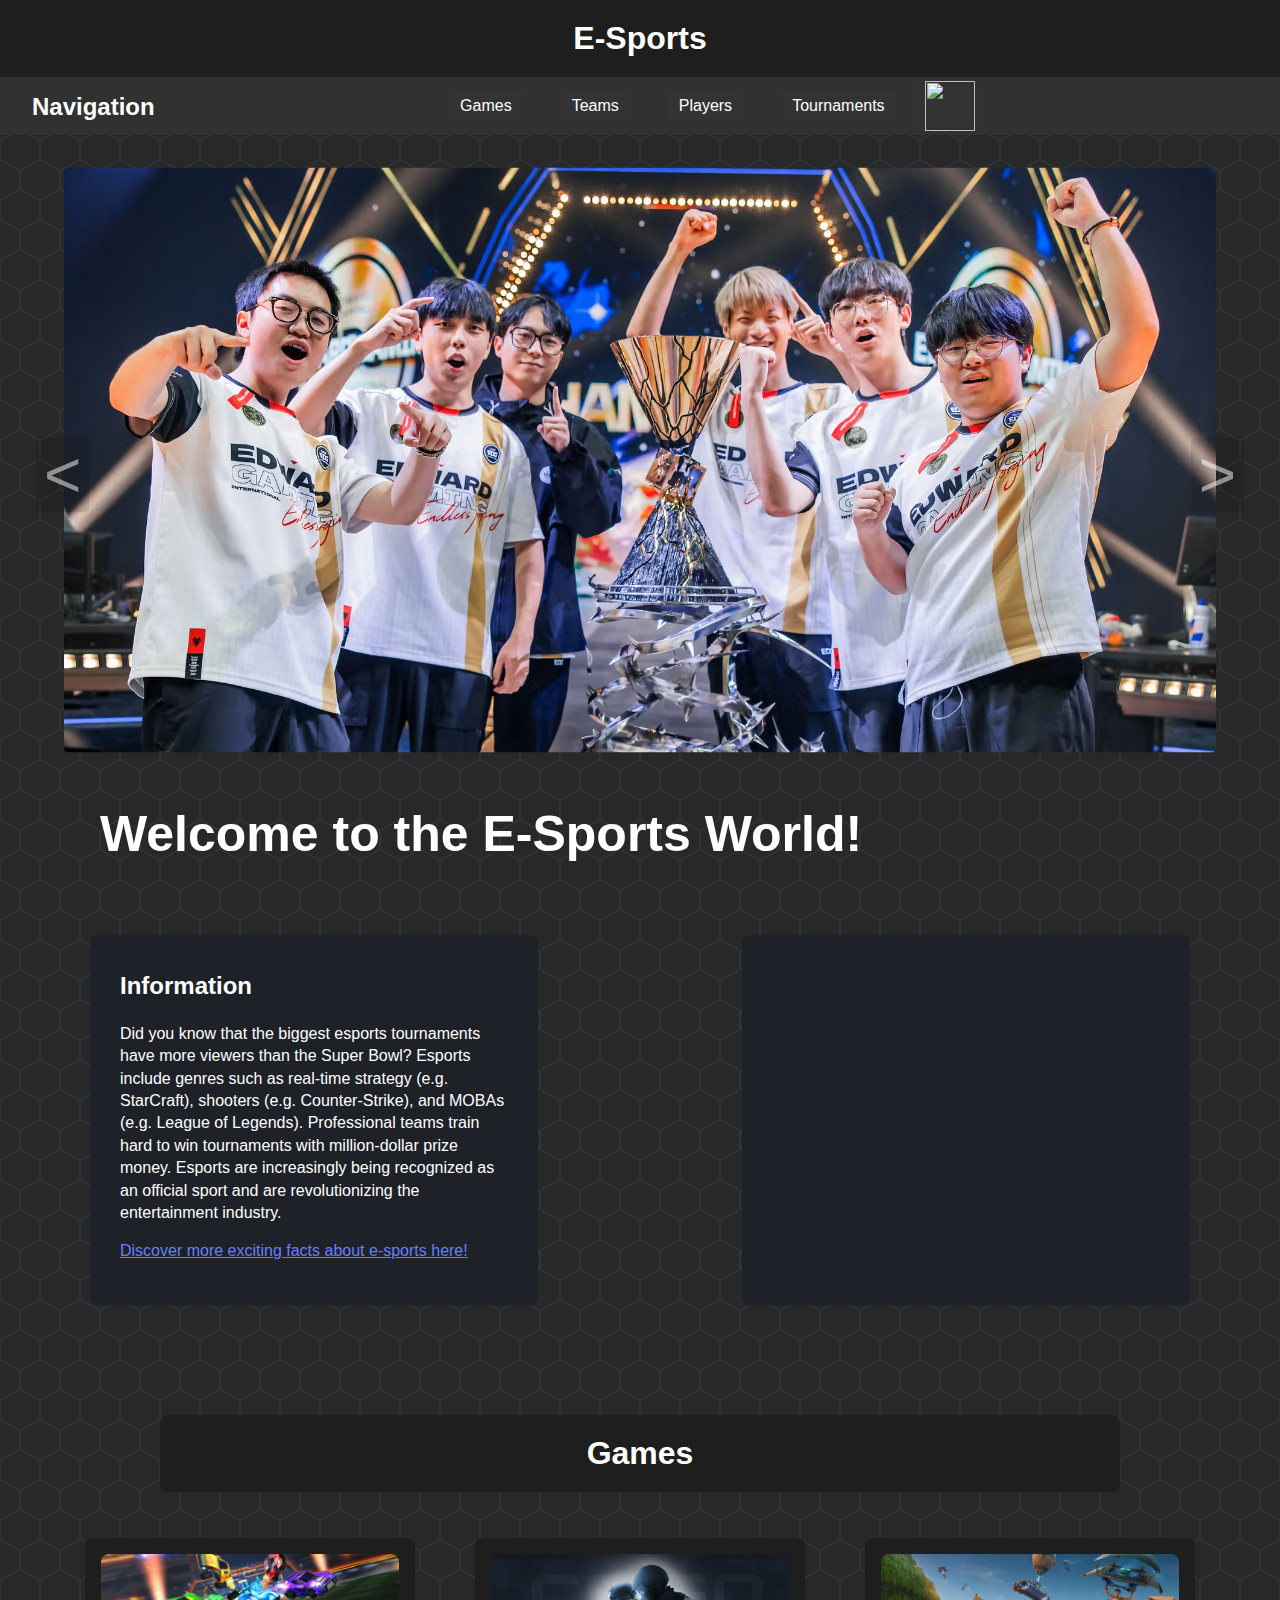
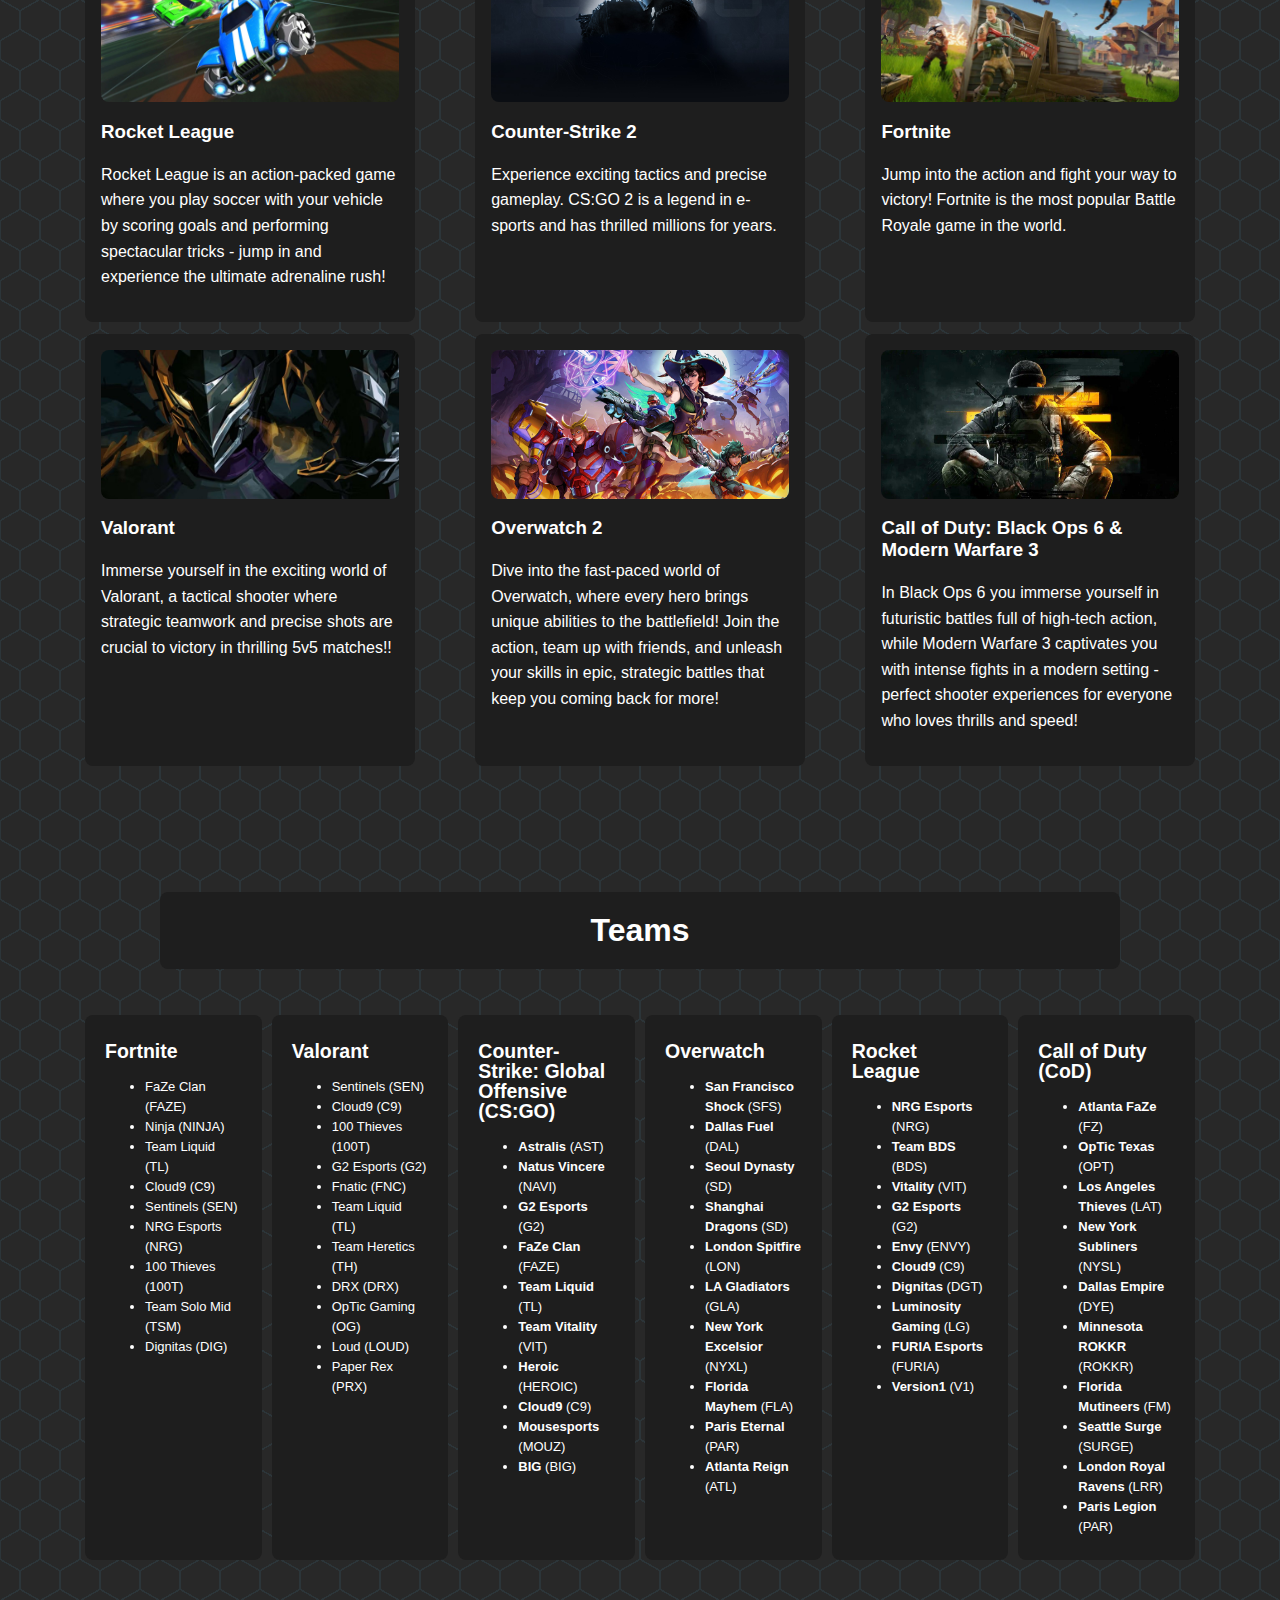
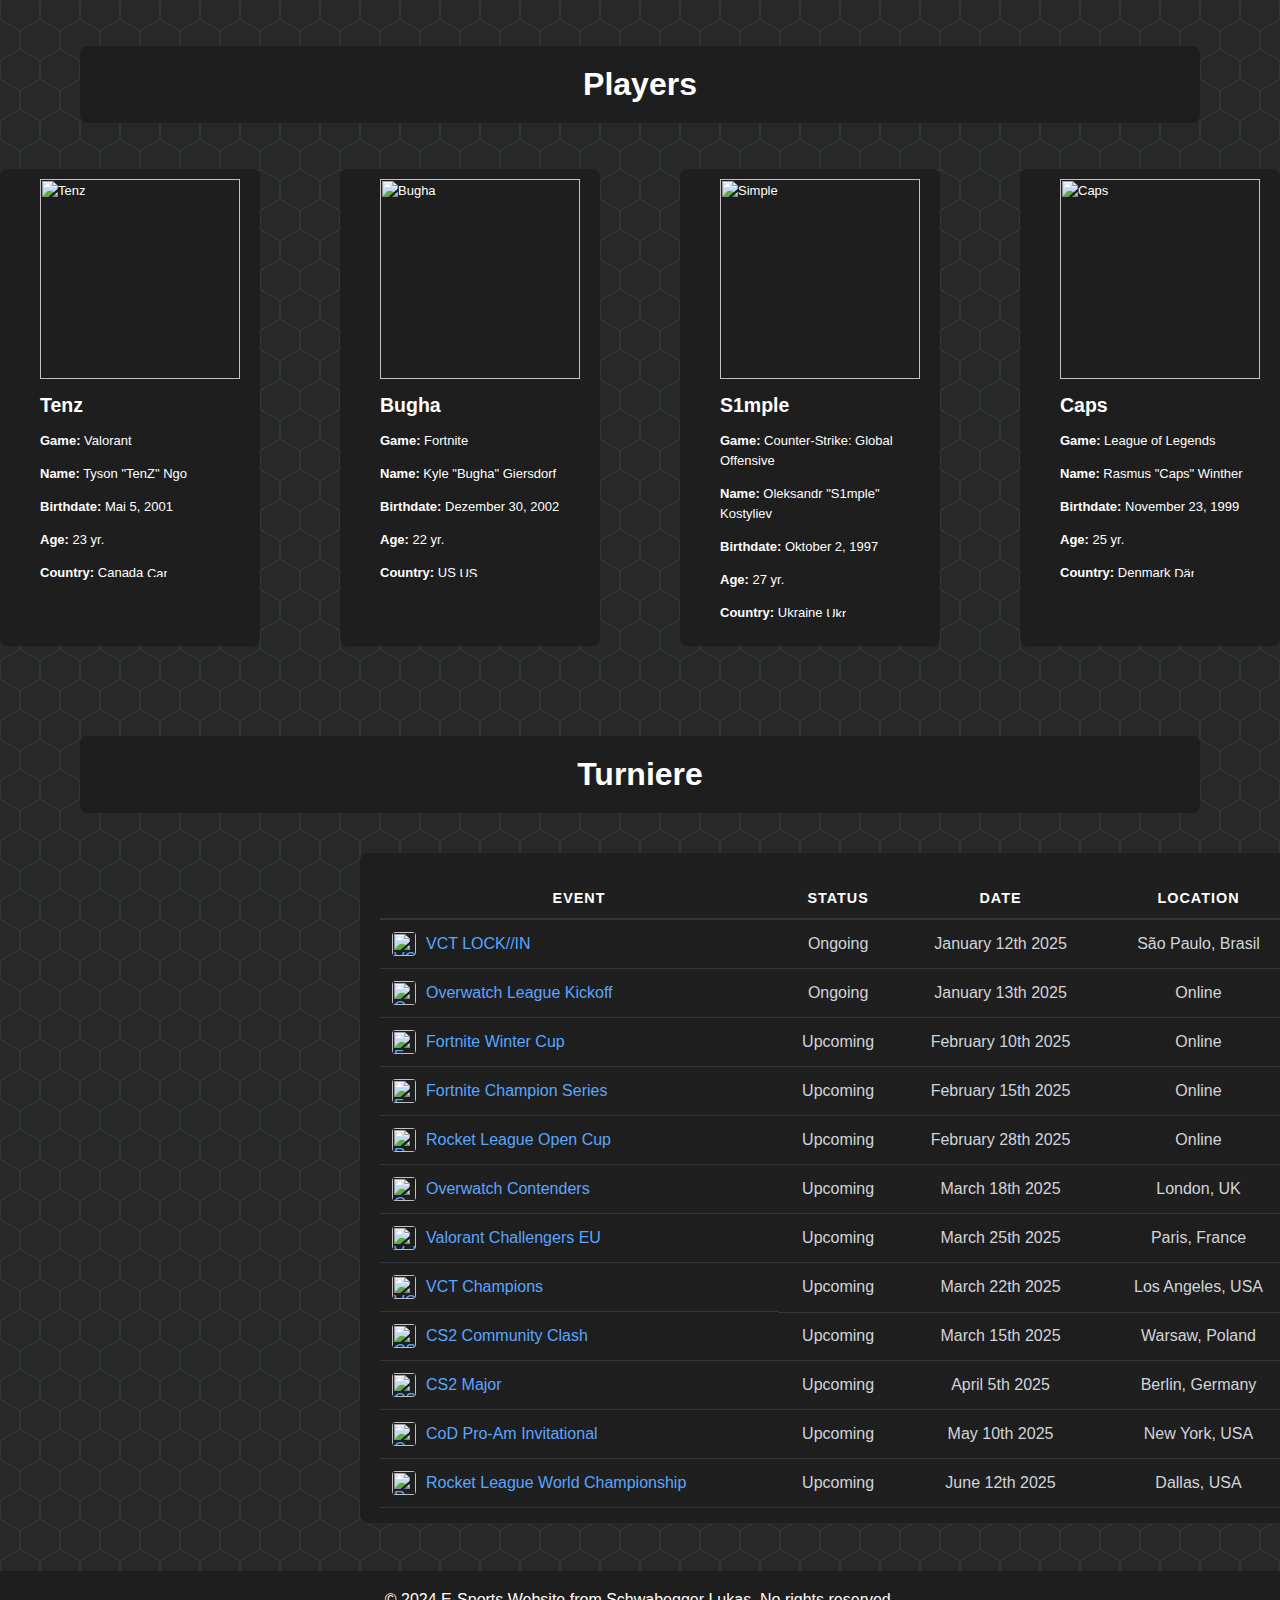
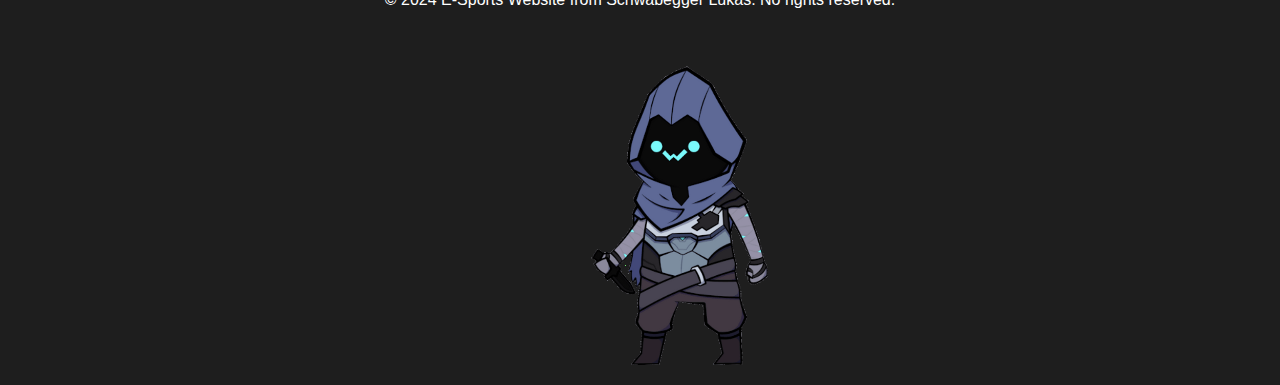
==== english.html @ bfa035f1 "Project added to Github" ====
<html>
    <head>
        <title>E-Sports Website from Lukas</title>
        <link href="style.css" rel="stylesheet" />
        <script src="script.js" defer></script>
        <meta charset="utf-8" />
    </head>
    <body>
        <header>
            <a href="https://www.esports.net/" class="invislink"><h1 style="margin: 0;">E-Sports</h1></a>
        </header>
        
        <nav>
            <div class="section-align">
                <h2>Navigation</h2>
            </div>
            <div class="button-align">
                <button onclick="scrollToSection('spiele-section')">Games</button>
                <button onclick="scrollToSection('teams-section')">Teams</button>
                <button onclick="scrollToSection('spieler-section')">Players</button>
                <button onclick="scrollToSection('turnier-section')">Tournaments</button>
                <div class="language-button-align">
                    <button style="margin: 0; width: 70px; height: 40px; float: right;" onclick="window.location.href = 'index.html';">
                        <img src="https://upload.wikimedia.org/wikipedia/commons/4/41/Flag_of_Austria.svg" width="50px" height="auto" alt="">
                    </button>
                </div>
            </div>
        </nav>
        
        <div>
            <section>
                <div class="carousel" data-carousel>
                  <button class="carousel-button prev" data-carousel-button="prev"><</button>
                  <button class="carousel-button next" data-carousel-button="next">></button>
                  <ul data-slides>
                    <li class="slide" data-active>
                      <img src="Banner1.jpg" alt="">
                    </li>
                    <li class="slide">
                      <img src="Banner2.jpg" alt="">
                    </li>
                    <li class="slide">
                      <img src="Banner3.jpg" alt="">
                    </li>
                  </ul>
                </div>
            </section>
            <h2 class="h2headline">Welcome to the E-Sports World!</h2>
        </div>
        
        <div class="content" class="information">
            <div class="text">
                <h2>Information</h2>
                <p>
                    Did you know that the biggest esports tournaments have more viewers than the Super Bowl?
                    Esports include genres such as real-time strategy (e.g. StarCraft), shooters (e.g. Counter-Strike),
                    and MOBAs (e.g. League of Legends). Professional teams train hard to win tournaments with
                    million-dollar prize money. Esports are increasingly being recognized as an official sport and
                    are revolutionizing the entertainment industry.
                </p>
                <a href="wikipedia.at/Esport">Discover more exciting facts about e-sports here!</a>
            </div>
            <div class="news" onclick="window.location.href='https://www.esports.net/'">
                <iframe src="https://www.esports.net/news/#content" width="600px" height="320px" frameborder="0" scrolling="no"></iframe>
            </div>
        </div>
        <!-- Spiele section -->
        <div class="container" id="spiele-section">
            <div class="container">
                <h1 class="headline2">Games</h1>
            </div>
            
            <section class="content">
                <div class="card" onclick="window.location.href='https://www.rocketleague.com/';" >
                    <img src="RocketLeague.jpg" alt="Spiel Bild">
                    <h3>Rocket League</h3>
                    <p>Rocket League is an action-packed game where you play soccer with your vehicle by scoring goals and performing spectacular tricks - jump in and experience the ultimate adrenaline rush!</p>
                </div>

                <div class="card" onclick="window.location.href='https://www.counter-strike.net/'">
                    <img src="CSGO.jpg" alt="Spiel Bild">
                    <h3>Counter-Strike 2</h3>
                    <p>Experience exciting tactics and precise gameplay. CS:GO 2 is a legend in e-sports and has thrilled millions for years.</p>
                </div>

                <div class="card" onclick="window.location.href='https://www.fortnite.com/'">
                    <img src="Fortnite.jpg" alt="Spiel Bild">
                    <h3>Fortnite</h3>
                    <p>Jump into the action and fight your way to victory! Fortnite is the most popular Battle Royale game in the world.</p>
                </div>

                <div class="card" onclick="window.location.href='https://playvalorant.com/'">
                    <img src="Valorant.jpg" alt="Spiel Bild">
                    <h3>Valorant</h3>
                    <p>Immerse yourself in the exciting world of Valorant, a tactical shooter where strategic teamwork and precise shots are crucial to victory in thrilling 5v5 matches!!</p>
                </div>

                <div class="card" onclick="window.location.href='https://overwatch.blizzard.com/'">
                    <img src="Overwatch.jpg" alt="Spiel Bild">
                    <h3>Overwatch 2</h3>
                    <p>Dive into the fast-paced world of Overwatch, where every hero brings unique abilities to the battlefield! Join the action, team up with friends, and unleash your skills in epic, strategic battles that keep you coming back for more!</p>
                </div>

                <div class="card" onclick="window.location.href='https://www.callofduty.com/'">
                    <img src="COD.jpg" alt="Spiel Bild">
                    <h3>Call of Duty: Black Ops 6 & Modern Warfare 3</h3>
                    <p>In Black Ops 6 you immerse yourself in futuristic battles full of high-tech action, while Modern Warfare 3 captivates you with intense fights in a modern setting - perfect shooter experiences for everyone who loves thrills and speed!</p>
                </div>
            </section>
        </div>
        <!-- Teams section -->
        <div class="container" id="teams-section">
            <div class="container" id="teams-section">
                <h1 class="headline2">Teams</h1>
            </div>
            
            <div style="display: flex;">
                <div class="game">
                    <h2>Fortnite</h2>
                    <ul>
                        <li><span class="team-name">FaZe Clan</span> (FAZE)</li>
                        <li><span class="team-name">Ninja</span> (NINJA)</li>
                        <li><span class="team-name">Team Liquid</span> (TL)</li>
                        <li><span class="team-name">Cloud9</span> (C9)</li>
                        <li><span class="team-name">Sentinels</span> (SEN)</li>
                        <li><span class="team-name">NRG Esports</span> (NRG)</li>
                        <li><span class="team-name">100 Thieves</span> (100T)</li>
                        <li><span class="team-name">Team Solo Mid</span> (TSM)</li>
                        <li><span class="team-name">Dignitas</span> (DIG)</li>
                    </ul>
                </div>
            
                <div class="game">
                    <h2>Valorant</h2>
                    <ul>
                        <li><span class="team-name">Sentinels</span> (SEN)</li>
                        <li><span class="team-name">Cloud9</span> (C9)</li>
                        <li><span class="team-name">100 Thieves</span> (100T)</li>
                        <li><span class="team-name">G2 Esports</span> (G2)</li>
                        <li><span class="team-name">Fnatic</span> (FNC)</li>
                        <li><span class="team-name">Team Liquid</span> (TL)</li>
                        <li><span class="team-name">Team Heretics</span> (TH)</li>
                        <li><span class="team-name">DRX</span> (DRX)</li>
                        <li><span class="team-name">OpTic Gaming</span> (OG)</li>
                        <li><span class="team-name">Loud</span> (LOUD)</li>
                        <li><span class="team-name">Paper Rex</span> (PRX)</li>
                    </ul>
                </div>
            
                <div class="game">
                    <h2>Counter-Strike: Global Offensive (CS:GO)</h2>
                    <ul>
                        <li><strong>Astralis</strong> (AST)</li>
                        <li><strong>Natus Vincere</strong> (NAVI)</li>
                        <li><strong>G2 Esports</strong> (G2)</li>
                        <li><strong>FaZe Clan</strong> (FAZE)</li>
                        <li><strong>Team Liquid</strong> (TL)</li>
                        <li><strong>Team Vitality</strong> (VIT)</li>
                        <li><strong>Heroic</strong> (HEROIC)</li>
                        <li><strong>Cloud9</strong> (C9)</li>
                        <li><strong>Mousesports</strong> (MOUZ)</li>
                        <li><strong>BIG</strong> (BIG)</li>
                    </ul>
                </div>
            
                <div class="game">
                    <h2>Overwatch</h2>
                    <ul>
                        <li><strong>San Francisco Shock</strong> (SFS)</li>
                        <li><strong>Dallas Fuel</strong> (DAL)</li>
                        <li><strong>Seoul Dynasty</strong> (SD)</li>
                        <li><strong>Shanghai Dragons</strong> (SD)</li>
                        <li><strong>London Spitfire</strong> (LON)</li>
                        <li><strong>LA Gladiators</strong> (GLA)</li>
                        <li><strong>New York Excelsior</strong> (NYXL)</li>
                        <li><strong>Florida Mayhem</strong> (FLA)</li>
                        <li><strong>Paris Eternal</strong> (PAR)</li>
                        <li><strong>Atlanta Reign</strong> (ATL)</li>
                    </ul>
                </div>
            
                <div class="game">
                    <h2>Rocket League</h2>
                    <ul>
                        <li><strong>NRG Esports</strong> (NRG)</li>
                        <li><strong>Team BDS</strong> (BDS)</li>
                        <li><strong>Vitality</strong> (VIT)</li>
                        <li><strong>G2 Esports</strong> (G2)</li>
                        <li><strong>Envy</strong> (ENVY)</li>
                        <li><strong>Cloud9</strong> (C9)</li>
                        <li><strong>Dignitas</strong> (DGT)</li>
                        <li><strong>Luminosity Gaming</strong> (LG)</li>
                        <li><strong>FURIA Esports</strong> (FURIA)</li>
                        <li><strong>Version1</strong> (V1)</li>
                    </ul>
                </div>
            
                <div class="game">
                    <h2>Call of Duty (CoD)</h2>
                    <ul>
                        <li><strong>Atlanta FaZe</strong> (FZ)</li>
                        <li><strong>OpTic Texas</strong> (OPT)</li>
                        <li><strong>Los Angeles Thieves</strong> (LAT)</li>
                        <li><strong>New York Subliners</strong> (NYSL)</li>
                        <li><strong>Dallas Empire</strong> (DYE)</li>
                        <li><strong>Minnesota ROKKR</strong> (ROKKR)</li>
                        <li><strong>Florida Mutineers</strong> (FM)</li>
                        <li><strong>Seattle Surge</strong> (SURGE)</li>
                        <li><strong>London Royal Ravens</strong> (LRR)</li>
                        <li><strong>Paris Legion</strong> (PAR)</li>
                    </ul>
                </div>
            </div>    
        </div>
        <!-- Spieler section -->
        <div>
            <div class="container" id="spieler-section">
                <h1 class="headline2">Players</h1>
            </div>

            <div style="justify-content: center; display: flex;">
                <!-- Spielerkarte Tenz -->
                <div class="game" style="margin-right: 40px; margin-left: 40px; margin-bottom: 50px; padding-left: 40px;">
                    <img src="https://prosettings.net/cdn-cgi/image/dpr=1%2Cf=auto%2Cfit=contain%2Cg=top%2Ch=200%2Cq=99%2Csharpen=1%2Cw=200/wp-content/uploads/tenz.png" width="200" height="200" alt="Tenz">
                    <h2>Tenz</h2>
                    <p><strong>Game:</strong> Valorant</p>
                    <p><strong>Name:</strong> Tyson "TenZ" Ngo</p>
                    <p><strong>Birthdate:</strong> Mai 5, 2001</p>
                    <p><strong>Age:</strong> 23 yr.</p>
                    <p><strong>Country:</strong> Canada <img src="https://upload.wikimedia.org/wikipedia/commons/thumb/d/d9/Flag_of_Canada_%28Pantone%29.svg/1200px-Flag_of_Canada_%28Pantone%29.svg.png" alt="Canada"></p>
                    <!-- <video src="tenz.mp4" width="200" height="200" muted loop></video> -->
                </div>
        
                <!-- Spielerkarte Bugha -->
                <div class="game" style="margin-right: 40px; margin-left: 40px; margin-bottom: 50px; padding-left: 40px;">
                    <img src="https://prosettings.net/cdn-cgi/image/dpr=1,f=auto,fit=contain,g=top,h=200,q=99,sharpen=1,w=200/wp-content/uploads/bugha.png" width="200" height="200" alt="Bugha">
                    <h2>Bugha</h2>
                    <p><strong>Game:</strong> Fortnite</p>
                    <p><strong>Name:</strong> Kyle "Bugha" Giersdorf</p>
                    <p><strong>Birthdate:</strong> Dezember 30, 2002</p>
                    <p><strong>Age:</strong> 22 yr.</p>
                    <p><strong>Country:</strong> US <img src="https://cdn.britannica.com/79/4479-050-6EF87027/flag-Stars-and-Stripes-May-1-1795.jpg" alt="US"></p>
                    <!-- <video src="bugha.mp4" width="200" height="200" muted loop></video> -->
                </div>
        
                <!-- Spielerkarte Simple -->
                <div class="game" style="margin-right: 40px; margin-left: 40px; margin-bottom: 50px; padding-left: 40px;">
                    <img src="https://prosettings.net/cdn-cgi/image/dpr=1,f=auto,fit=contain,g=top,h=200,q=99,sharpen=1,w=200/wp-content/uploads/s1mple.png" width="200" height="200" alt="Simple">
                    <h2>S1mple</h2>
                    <p><strong>Game:</strong> Counter-Strike: Global Offensive</p>
                    <p><strong>Name:</strong> Oleksandr "S1mple" Kostyliev</p>
                    <p><strong>Birthdate:</strong> Oktober 2, 1997</p>
                    <p><strong>Age:</strong> 27 yr.</p>
                    <p><strong>Country:</strong> Ukraine <img src="https://upload.wikimedia.org/wikipedia/commons/thumb/4/49/Flag_of_Ukraine.svg/1200px-Flag_of_Ukraine.svg.png" alt="Ukraine"></p>
                    <!-- <video src="simple.mp4" width="200" height="200" muted loop></video> -->
                </div>
        
                <!-- Spielerkarte Caps -->
                <div class="game" style="margin-right: 40px; margin-left: 40px; margin-bottom: 50px; padding-left: 40px;">
                    <img src="https://static.wikia.nocookie.net/lolesports_gamepedia_en/images/e/e4/LEC_Caps_2019_AS.png/revision/latest?cb=20240815150213" width="200" height="200" alt="Caps">
                    <h2>Caps</h2>
                    <p><strong>Game:</strong> League of Legends</p>
                    <p><strong>Name:</strong> Rasmus "Caps" Winther</p>
                    <p><strong>Birthdate:</strong> November 23, 1999</p>
                    <p><strong>Age:</strong> 25 yr.</p>
                    <p><strong>Country:</strong> Denmark <img src="https://upload.wikimedia.org/wikipedia/commons/thumb/9/9c/Flag_of_Denmark.svg/1200px-Flag_of_Denmark.svg.png" alt="Dänemark"></p>
                    <!-- <video src="caps.mp4" width="200" height="200" muted loop></video> -->
                </div>
            </div>
        </div>

        <!-- Turnier section -->
        <div class="container" id="turnier-section">
            <h1 class="headline2">Turniere</h1>
        </div>
        
        <div class="events-container">
            <table class="events-table">
                <thead>
                    <tr>
                        <th>Event</th>
                        <th>Status</th>
                        <th>Date</th>
                        <th>Location</th>
                        <th>Prize Money</th>
                        <th style="text-align: center;">Tier</th>
                    </tr>
                </thead>
                <tbody>
                    <!-- Laufende Events -->
                    <tr>
                        <td style="text-align: left;">
                            <a href="#spiele-section" class="event-link">
                                <img src="https://cdn2.downdetector.com/static/uploads/c/300/1773b/val_2CX5h8Z.png" alt="VCT LOCK//IN Icon" class="event-icon">
                                VCT LOCK//IN
                            </a>
                        </td>
                        <td>Ongoing</td>
                        <td>January 12th 2025</td>
                        <td>São Paulo, Brasil</td>
                        <td style="text-align: left;">$1,000,000</td>
                        <td class="tier tier-1">Tier 1</td>
                    </tr>
                    <tr>
                        <td style="text-align: left;">
                            <a href="#spiele-section" class="event-link">
                                <img src="https://upload.wikimedia.org/wikipedia/commons/5/55/Overwatch_circle_logo.svg" alt="Overwatch League Kickoff Icon" class="event-icon">
                                Overwatch League Kickoff
                            </a>
                        </td>
                        <td>Ongoing</td>
                        <td>January 13th 2025</td>
                        <td>Online</td>
                        <td style="text-align: left;">$700,000</td>
                        <td class="tier tier-2">Tier 2</td>
                    </tr>
            
                    <!-- Kommende Events -->
                    <tr>
                        <td style="text-align: left;">
                            <a href="#spiele-section" class="event-link">
                                <img src="https://static.wikia.nocookie.net/logopedia/images/d/db/Fortnite_S1.svg/revision/latest/scale-to-width-down/250?cb=20210330161743" alt="Fortnite Winter Cup Icon" class="event-icon">
                                Fortnite Winter Cup
                            </a>
                        </td>
                        <td>Upcoming</td>
                        <td>February 10th 2025</td>
                        <td>Online</td>
                        <td style="text-align: left;">$50,000</td>
                        <td class="tier tier-3">Tier 3</td>
                    </tr>
                    <tr>
                        <td style="text-align: left;">
                            <a href="#spiele-section" class="event-link">
                                <img src="https://static.wikia.nocookie.net/logopedia/images/d/db/Fortnite_S1.svg/revision/latest/scale-to-width-down/250?cb=20210330161743" alt="Fortnite Champion Series Icon" class="event-icon">
                                Fortnite Champion Series
                            </a>
                        </td>
                        <td>Upcoming</td>
                        <td>February 15th 2025</td>
                        <td>Online</td>
                        <td style="text-align: left;">$3,000,000</td>
                        <td class="tier tier-1">Tier 1</td>
                    </tr>
                    <tr>
                        <td style="text-align: left;">
                            <a href="#spiele-section" class="event-link">
                                <img src="https://img.icons8.com/fluent/512/rocket-league.png" alt="Rocket League Open Cup Icon" class="event-icon">
                                Rocket League Open Cup
                            </a>
                        </td>
                        <td>Upcoming</td>
                        <td>February 28th 2025</td>
                        <td>Online</td>
                        <td style="text-align: left;">$75,000</td>
                        <td class="tier tier-3">Tier 3</td>
                    </tr>
                    <tr>
                        <td style="text-align: left;">
                            <a href="#spiele-section" class="event-link">
                                <img src="https://upload.wikimedia.org/wikipedia/commons/5/55/Overwatch_circle_logo.svg" alt="Overwatch Contenders Icon" class="event-icon">
                                Overwatch Contenders
                            </a>
                        </td>
                        <td>Upcoming</td>
                        <td>March 18th 2025</td>
                        <td>London, UK</td>
                        <td style="text-align: left;">$300,000</td>
                        <td class="tier tier-2">Tier 2</td>
                    </tr>
                    <tr>
                        <td style="text-align: left;">
                            <a href="#spiele-section" class="event-link">
                                <img src="https://cdn2.downdetector.com/static/uploads/c/300/1773b/val_2CX5h8Z.png" alt="Valorant Challengers EU Icon" class="event-icon">
                                Valorant Challengers EU
                            </a>
                        </td>
                        <td>Upcoming</td>
                        <td>March 25th 2025</td>
                        <td>Paris, France</td>
                        <td style="text-align: left;">$250,000</td>
                        <td class="tier tier-2">Tier 2</td>
                    </tr>
                    <tr>
                        <td style="text-align: left;"
                            <a href="#spiele-section" class="event-link">
                                <img src="https://cdn2.downdetector.com/static/uploads/c/300/1773b/val_2CX5h8Z.png" alt="VCT Champions Icon" class="event-icon">
                                VCT Champions
                            </a>
                        </td>
                        <td>Upcoming</td>
                        <td>March 22th 2025</td>
                        <td>Los Angeles, USA</td>
                        <td style="text-align: left;">$2,500,000</td>
                        <td class="tier tier-1">Tier 1</td>
                    </tr>
                    <tr>
                        <td style="text-align: left;">
                            <a href="#spiele-section" class="event-link">
                                <img src="https://cdn2.steamgriddb.com/icon/e1bd06c3f8089e7552aa0552cb387c92.ico" alt="CS2 Community Clash Icon" class="event-icon">
                                CS2 Community Clash
                            </a>
                        </td>
                        <td>Upcoming</td>
                        <td>March 15th 2025</td>
                        <td>Warsaw, Poland</td>
                        <td style="text-align: left;">$100,000</td>
                        <td class="tier tier-3">Tier 3</td>
                    </tr>
                    <tr>
                        <td style="text-align: left;">
                            <a href="#spiele-section" class="event-link">
                                <img src="https://cdn2.steamgriddb.com/icon/e1bd06c3f8089e7552aa0552cb387c92.ico" alt="CS2 Major Icon" class="event-icon">
                                CS2 Major
                            </a>
                        </td>
                        <td>Upcoming</td>
                        <td>April 5th 2025</td>
                        <td>Berlin, Germany</td>
                        <td style="text-align: left;">$1,500,000</td>
                        <td class="tier tier-1">Tier 1</td>
                    </tr>
                    <tr>
                        <td style="text-align: left;">
                            <a href="#spiele-section" class="event-link">
                                <img src="https://img.icons8.com/?size=512&id=DKYLBzm6wOvS&format=png" alt="CoD Pro-Am Invitational Icon" class="event-icon">
                                CoD Pro-Am Invitational
                            </a>
                        </td>
                        <td>Upcoming</td>
                        <td>May 10th 2025</td>
                        <td>New York, USA</td>
                        <td style="text-align: left;">$500,000</td>
                        <td class="tier tier-2">Tier 2</td>
                    </tr>
                    <tr>
                        <td style="text-align: left;">
                            <a href="#spiele-section" class="event-link">
                                <img src="https://img.icons8.com/fluent/512/rocket-league.png" alt="Rocket League World Championship Icon" class="event-icon">
                                Rocket League World Championship
                            </a>
                        </td>
                        <td>Upcoming</td>
                        <td>June 12th 2025</td>
                        <td>Dallas, USA</td>
                        <td style="text-align: left;">$2,000,000</td>
                        <td class="tier tier-1">Tier 1</td>
                    </tr>
                </tbody>
            </table>            
        </div>
        
  
        <footer>
            <p>&copy; 2024 E-Sports Website from Schwabegger Lukas. No rights reserved.</p>
            <img src="omen.gif" alt="footer gif">
        </footer>        
    </body>
</html>
---- style.css ----
*,*::after,*::before {
    box-sizing: border-box;
}

body {
    font-family: Arial, sans-serif;
    background-color: #333;
    color: white;
    margin: 0;
    padding: 0;

    /* background */
    width: 100%;
    height: 100%;
    background: radial-gradient(
        circle farthest-side at 0% 50%,
        #282828 23.5%,
        rgba(255, 170, 0, 0) 0
    )
    21px 30px,
    radial-gradient(
        circle farthest-side at 0% 50%,
        #2c3539 24%,
        rgba(240, 166, 17, 0) 0
    )
    19px 30px,
    linear-gradient(
        #282828 14%,
        rgba(240, 166, 17, 0) 0,
        rgba(240, 166, 17, 0) 85%,
        #282828 0
    )
    0 0,
    linear-gradient(
        150deg,
        #282828 24%,
        #2c3539 0,
        #2c3539 26%,
        rgba(240, 166, 17, 0) 0,
        rgba(240, 166, 17, 0) 74%,
        #2c3539 0,
        #2c3539 76%,
        #282828 0
    )
    0 0,
    linear-gradient(
        30deg,
        #282828 24%,
        #2c3539 0,
        #2c3539 26%,
        rgba(240, 166, 17, 0) 0,
        rgba(240, 166, 17, 0) 74%,
        #2c3539 0,
        #2c3539 76%,
        #282828 0
    )
    0 0,
    linear-gradient(90deg, #2c3539 2%, #282828 0, #282828 98%, #2c3539 0%) 0 0
    #282828;
    background-size: 40px 60px;
}

header {
    background-color: #1e1e1e;
    padding: 20px;
    text-align: center;
}

header > h1 {
    margin: 0;
    margin-right: 800px;
}

nav {
    background-color: #313131;
    padding: 0;
}

footer {
    background-color: #1e1e1e;
    text-align: center;
    padding: 20px 0;
    color: #fff;
    position: bottom;
}

footer p {
    margin: 0;
}

button{
    background-color: #333;
    border: none;
    color: white;
    font-size: 16px ;
    display: flex;
    padding: 5px 10px;
    margin: 15px 20px;
    border-radius: 2px;
    align-items: center;
}

button:hover{
    transform: scale(1.05);
    background-color: #636262;
    transition: background-color 0.3s;
    cursor: pointer;
}

footer > img{
    width: 20%;
    height: auto;
}

div > span{
    text-align: center;
}

a{
    color: rgb(100, 128, 255);
}

div > h2{
    text-align: left;
}

iframe{
    margin-top: 20px;
}

p > img{
    width: 20px;
    height: 13px;
}

.headline {
    height: 300px;
    display: flex;
    justify-content: center;
    align-items: center;
    font-style: bold;
}

.headline h2 {
    font-size: 48px;
    margin: 0;
}

.headline::after{
    background-color: rgba(0, 0, 0, 0.5);
}

.container {
    padding: 40px 5rem;
    margin: 0;
}

.content {
    display: flex;
    flex-wrap: wrap;
    justify-content: space-between;
}

.card {
    background-color: #1e1e1e;
    border-radius: 8px;
    margin: 6px 5px;
    padding: 16px;
    width: calc(33% - 40px);
    transition: transform 0.3s;
}

.card:hover {
    transform: scale(1.05);
}

.card img {
    width: 100%;
    height: auto;
    border-radius: 8px;
}

.card h3 {
    color: #ffffff;
}

.card p {
    line-height: 1.6;
}

.text{
    max-width: 35%;
    margin: 30px;
    padding: 15px 30px;
    background-color: rgb(31, 33, 40);
    float: left;
    padding-bottom: 30px;
    border-radius: 8px;
    line-height: 1.4;
    transition: transform 0.3s;
    margin-left: 90px;
}

.text:hover{
    transform: scale(1.05);
}
.game {
    margin: 6px 5px;
    padding: 10px 20px ;
    background-color: #1e1e1e;
    border-radius: 8px;
    width: 20rem;
    font-size: small;
    line-height: 20px;
}

.news{
    max-width: 35%;
    margin: 30px;
    padding: 15px 30px;
    background-color: rgb(31, 33, 40);
    float: right;
    line-height: 1.4;
    border-radius: 8px;
    transition: transform 0.3s;
    margin-right: 90px;
}
.news:hover{
    transform: scale(1.05);
}

.headline2{
    align-content: center;
    text-align: center;
    background-color: #1e1e1e;
    border-radius: 8px;
    padding: 20px;
    margin: 0;
}
.invislink{
    text-decoration: none;
    background: transparent;
    color: white;
    border: none;
    padding: 0;
    display: inline-block;
}

.h2headline {
    font-size: 50px;
    color: #fff;
    text-align: left;
    margin-left: 100px;
    margin-top: 20px;
}

.carousel {
    width: 100%;
    height: 650px;
    position: relative;
}

.carousel > ul {
    margin: 0;
    padding: 0;
    list-style: none;
}
  
.slide {
    position: absolute;
    inset: 0;
    opacity: 0;
    transition: 200ms opacity ease-in-out;
    transition-delay: 200ms;
}
  
.slide > img {
    display: block;
    width: 100%;
    height: 650px;
    object-fit: cover;
    object-position: center;
    scale: 0.9;
    border-radius: 5px;
}
  
.slide[data-active] {
    opacity: 1;
    z-index: 1;
    transition-delay: 0ms;
}
  
.carousel-button {
    position: absolute;
    z-index: 2;
    background: none;
    border: none;
    font-size: 4rem;
    top: 50%;
    transform: translateY(-50%);
    color: rgba(255, 255, 255, .5);
    cursor: pointer;
    border-radius: .25rem;
    padding: 0 .5rem;
    background-color: rgba(0, 0, 0, .1);
}
  
.carousel-button:hover,
.carousel-button:focus {
    color: white;
    background-color: rgba(0, 0, 0, .2);
    transform: translateY(-50%);
}
  
.carousel-button:focus {
    outline: 1px solid black;
}
  
.carousel-button.prev {
    left: 1rem;
}
  
.carousel-button.next {
    right: 1rem;
}

.section-align {
    display: flex;
    justify-content: left;
    align-items: left;
    float:inline-start;
    padding: 1rem;
    padding-right: 0;
    margin: -20px;
    margin-left: 1rem;
}

.button-align {
    display: flex;
    justify-content: center;
    align-items: center;
    float: inline;
}
.language-button-algin {
    display: flex;
    justify-content: center;
    align-items: center;
    float: inline;
}

.events-container {
    width: 1200px;
    border-radius: 8px;
    padding: 20px;
    margin-left: 360px;
    margin-bottom: 3rem;
    display: flex;
    justify-content: center;
    align-items: center;
    height: 670px;
    background-color: #1e1e1e;
}

.events-table {
    width: 100%;
    border-collapse: collapse;
    margin-top: 10px;
    color: #d1d5da;
}

thead {
    background-color: #201f1f;
    color: #ffffff;
}

thead th {
    padding: 12px;
    text-transform: uppercase;
    font-size: 0.9rem;
    text-align: left;
    letter-spacing: 1px;
    border-bottom: 2px solid #30363d;
    text-align: center;
}

tbody tr {
    transition: background-color 0.3s ease;
}

tbody tr:nth-child(even) {
    background-color: #201f1f;
}
tbody tr:nth-child(odd) {
    background-color: #1e1e1e;
}

tbody tr:hover {
    background-color: #292f3a;
}

td {
    padding: 12px;
    vertical-align: middle;
    border-bottom: 1px solid #30363d;
    text-align: center;
}

.event-link {
    color: #58a6ff;
    text-decoration: none;
    display: flex;
    align-items: center;
}

.event-link:hover {
    text-decoration: underline;
}

.event-icon {
    width: 24px;
    height: 24px;
    margin-right: 10px;
    vertical-align: middle;
    border-radius: 4px;
}

.tier {
    font-weight: bold;
    padding: 5px 10px;
    border-radius: 4px;
    text-align: center;
}

.tier-1 {
    background-color: rgb(19, 119, 33);
    color: #ffffff;
}

.tier-2 {
    background-color: rgb(165, 140, 1);
    color: #ffffff;
}

.tier-3 {
    background-color: rgb(63, 11, 11);
    color: #ffffff;
}
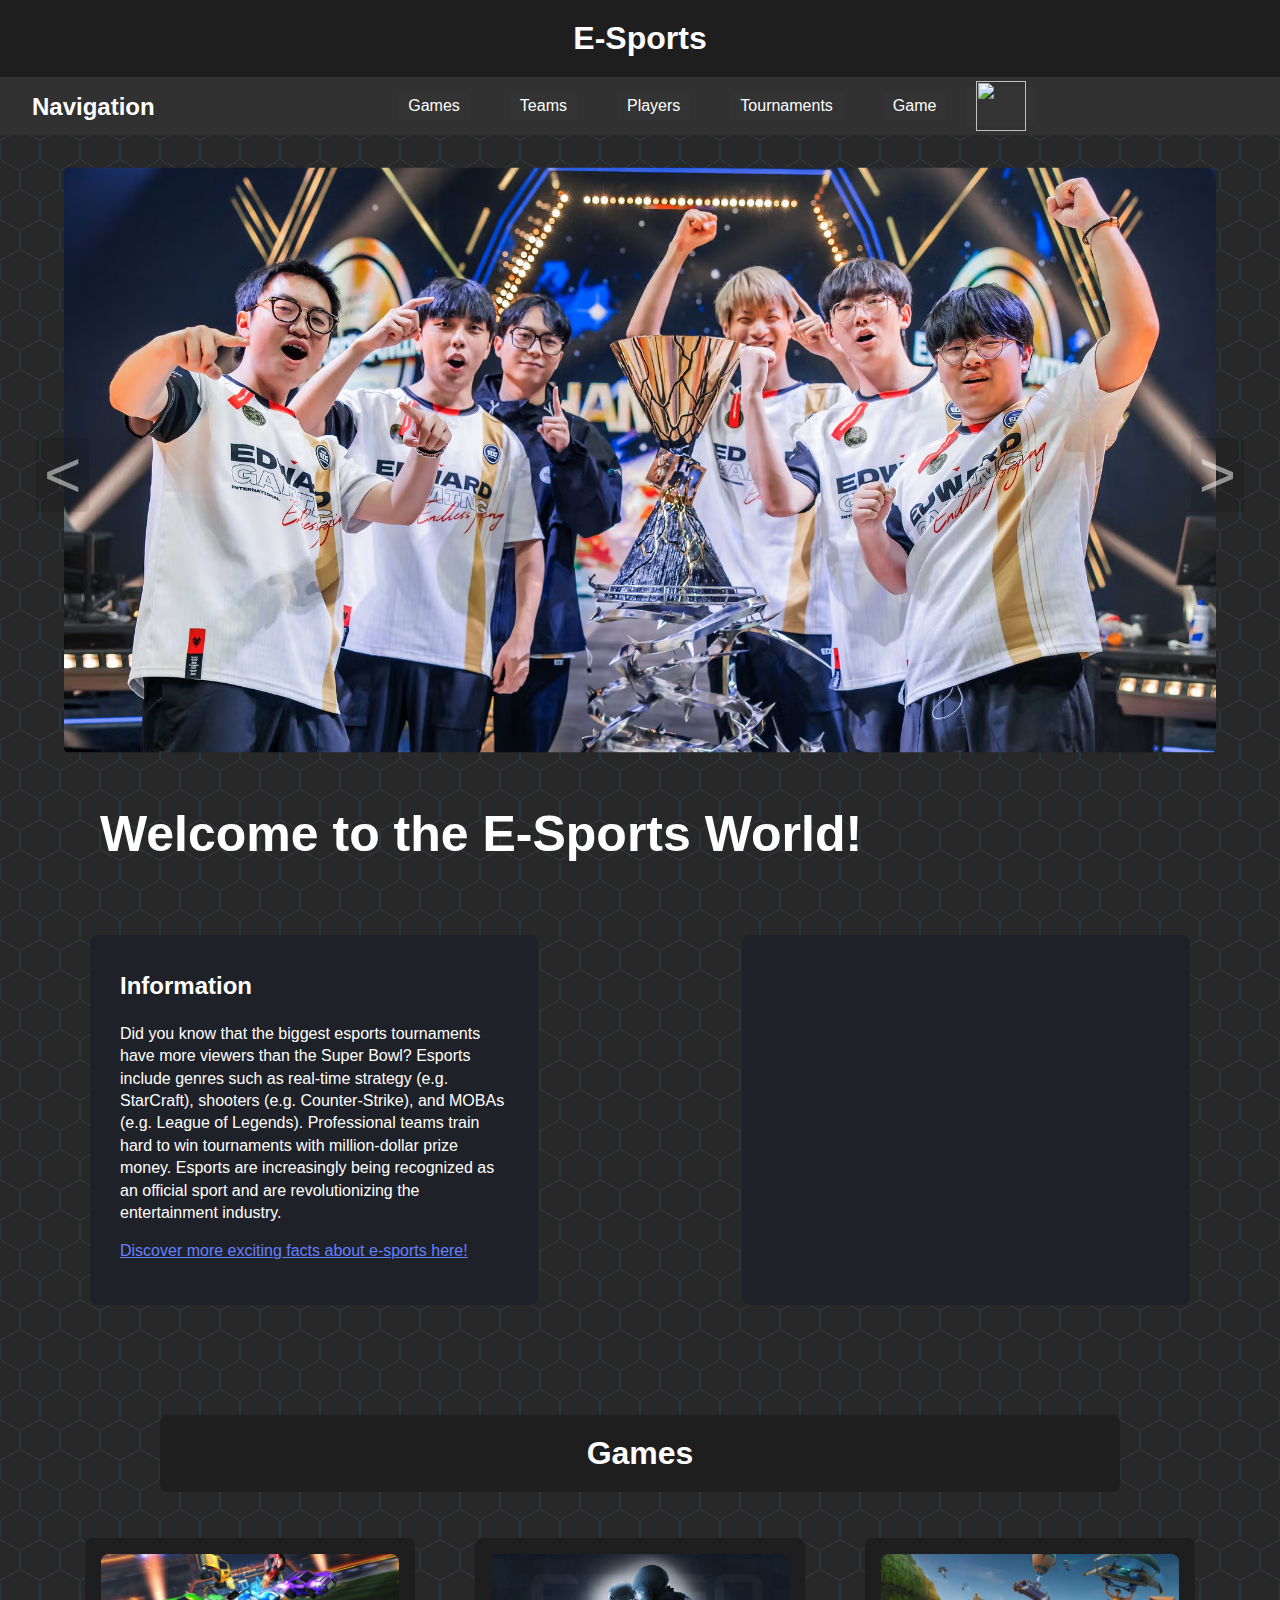
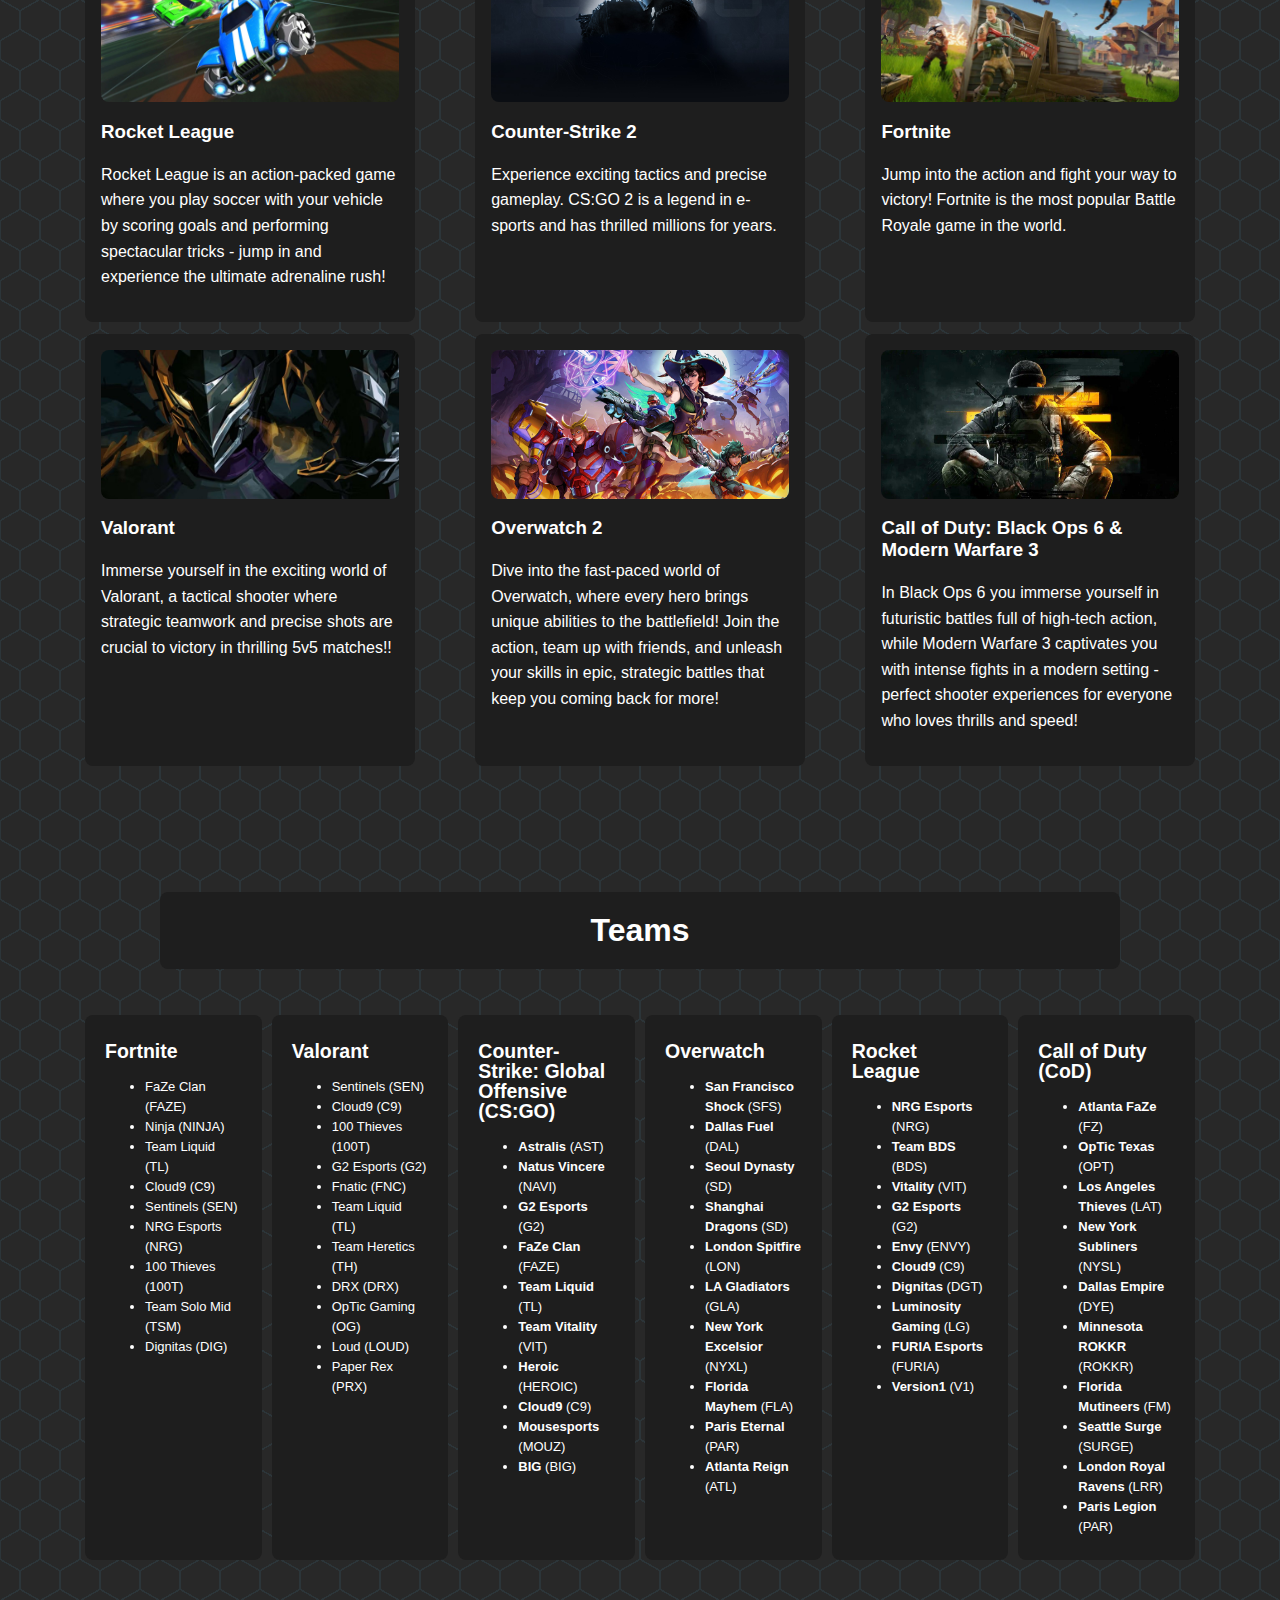
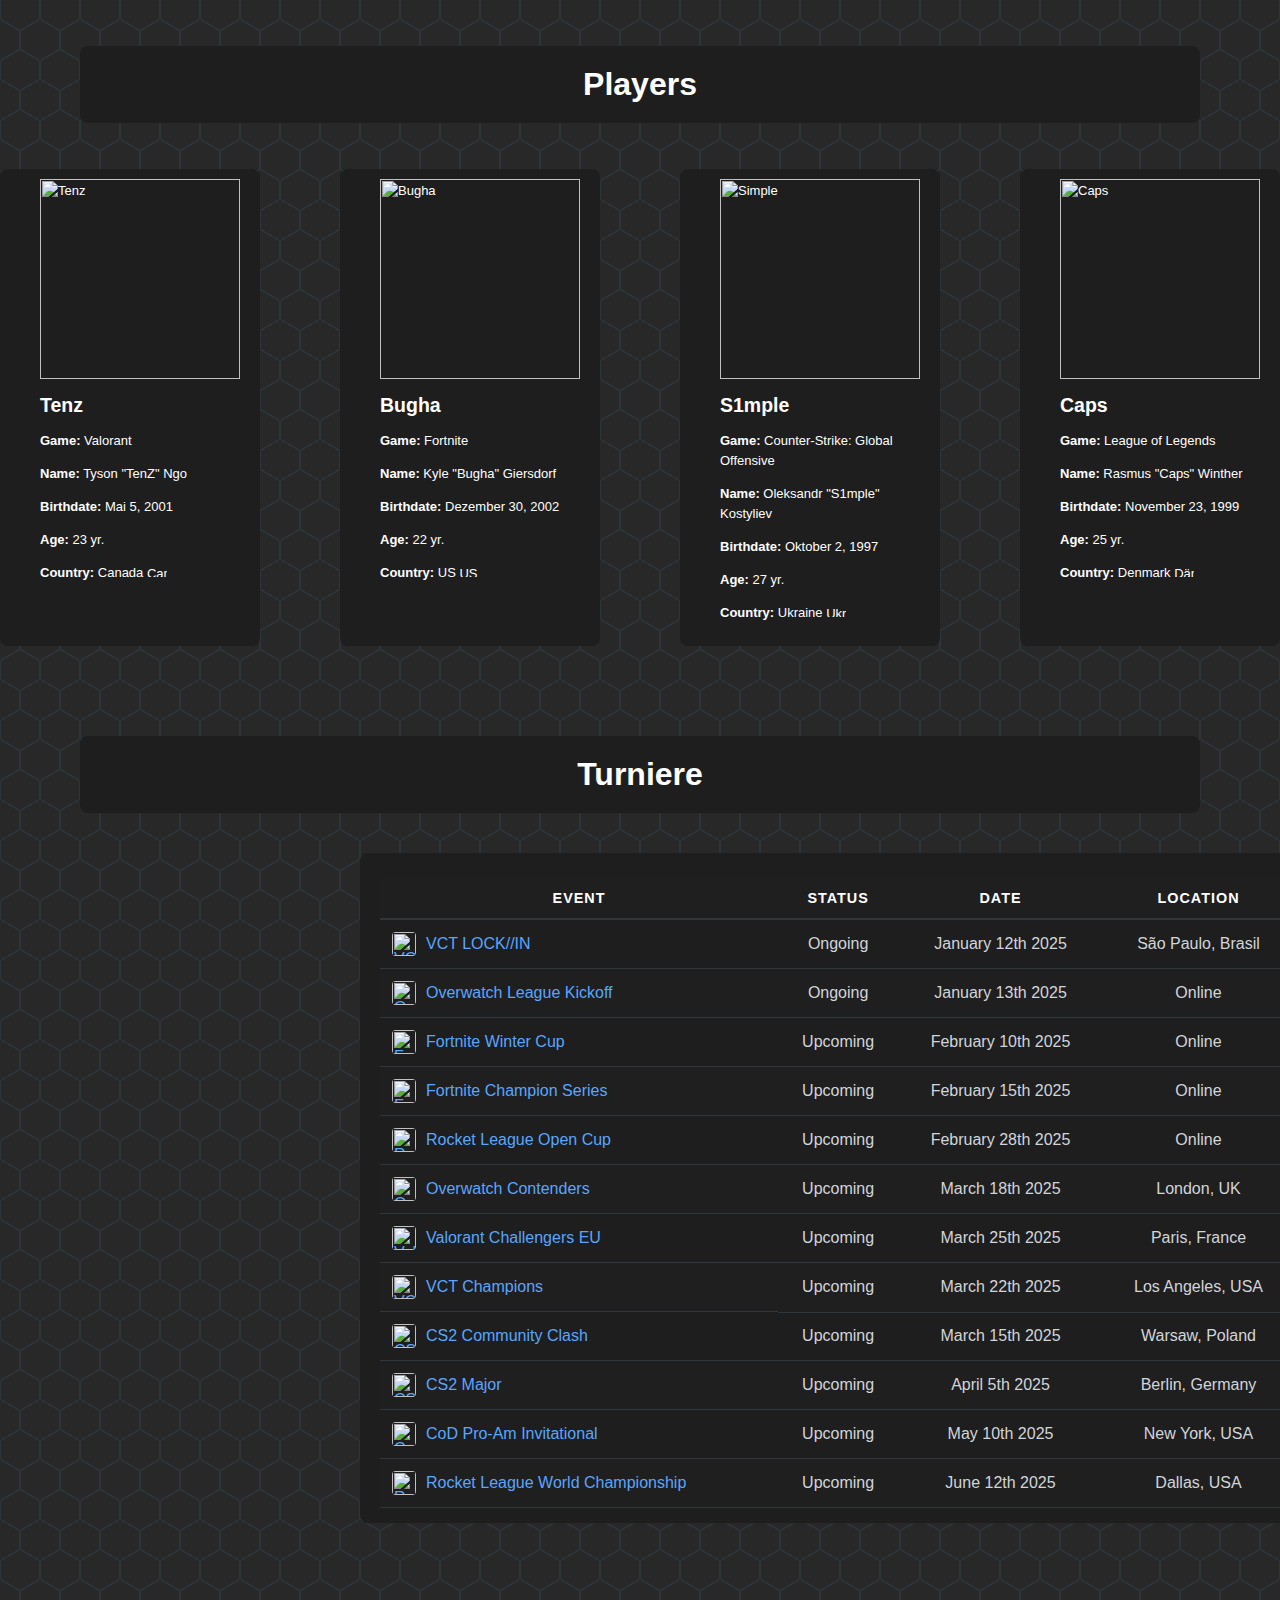
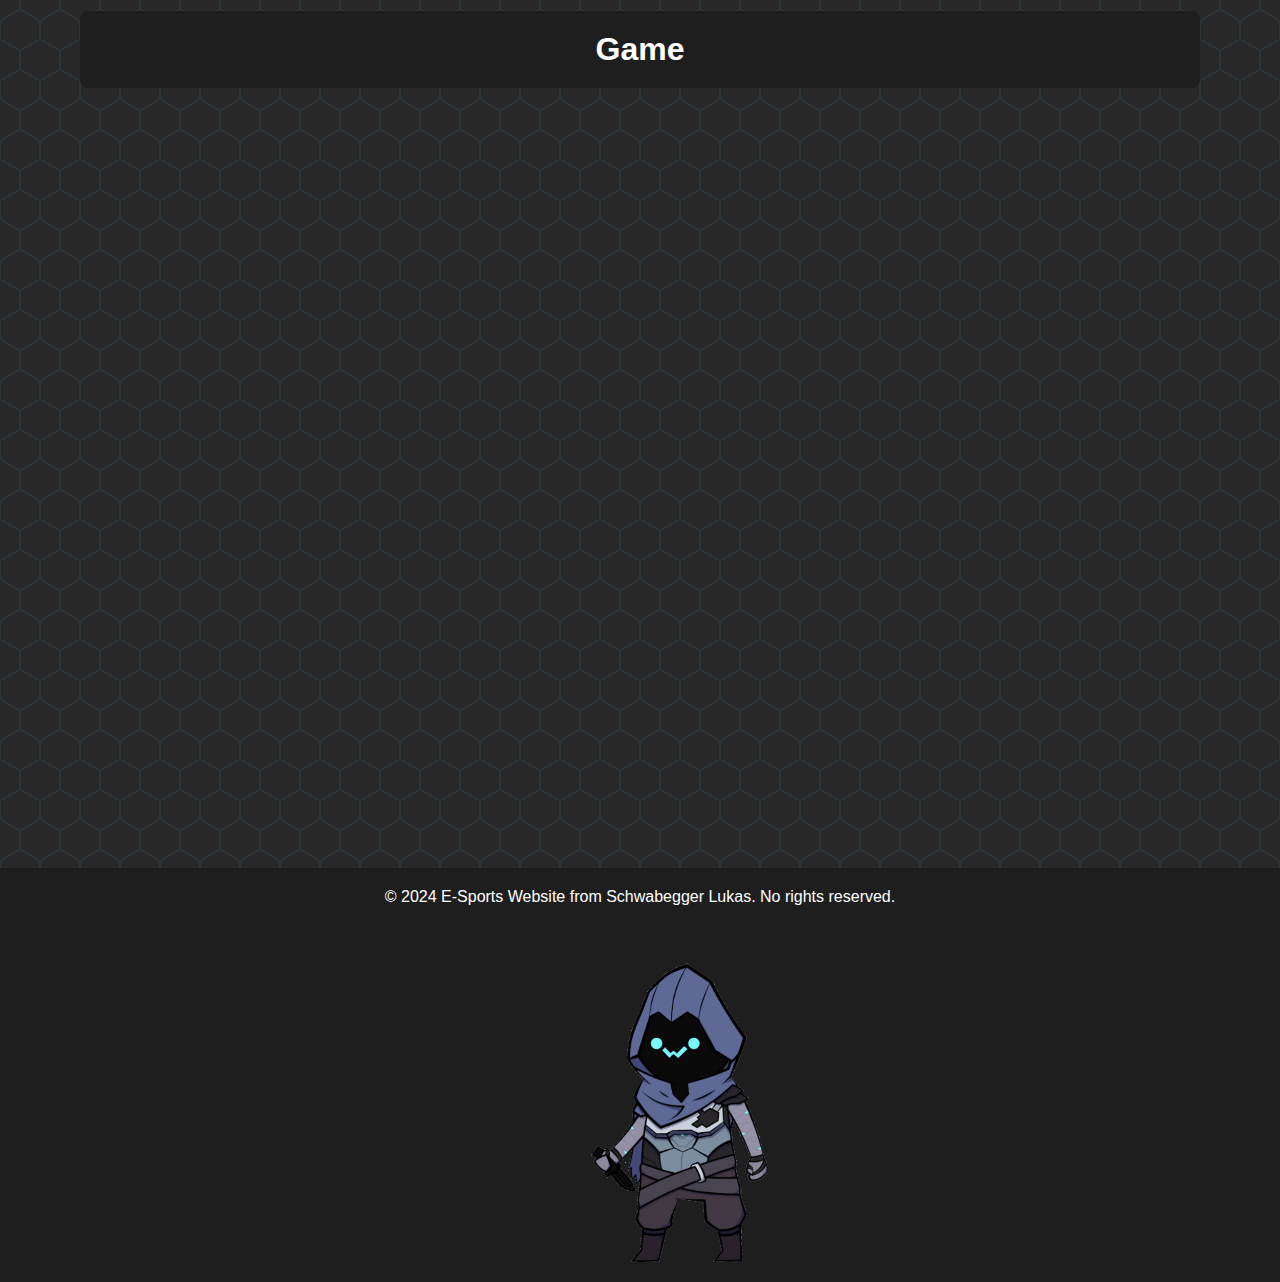
==== commit 0e4f1953: "game added" ====
--- a/english.html
+++ b/english.html
@@ -19,6 +19,8 @@
                 <button onclick="scrollToSection('teams-section')">Teams</button>
                 <button onclick="scrollToSection('spieler-section')">Players</button>
                 <button onclick="scrollToSection('turnier-section')">Tournaments</button>
+                <button onclick="scrollToSection('esports-game')">Game</button>
+
                 <div class="language-button-align">
                     <button style="margin: 0; width: 70px; height: 40px; float: right;" onclick="window.location.href = 'index.html';">
                         <img src="https://upload.wikimedia.org/wikipedia/commons/4/41/Flag_of_Austria.svg" width="50px" height="auto" alt="">
@@ -450,6 +452,22 @@
             </table>            
         </div>
         
+        <div id="esports-game" class="container">
+            <h1 class="headline2">Game</h1>
+        </div>
+        <div class="donkeykong">
+            
+            <div>
+                <iframe
+                    src="https://lukasschwabegger.github.io/GameForWebsite/"
+                    width="1270px"
+                    height="720px"
+                    style="border: none; border-radius: 1rem;"
+                    title="Esports Game">
+            </iframe>
+            </div>
+        </div>
+
   
         <footer>
             <p>&copy; 2024 E-Sports Website from Schwabegger Lukas. No rights reserved.</p>
--- a/style.css
+++ b/style.css
@@ -212,7 +212,12 @@
     width: 20rem;
     font-size: small;
     line-height: 20px;
-}
+    transition: transform 0.3s;
+}
+.game:hover{
+    transform: scale(1.05);
+}
+
 
 .news{
     max-width: 35%;
@@ -444,4 +449,12 @@
 .tier-3 {
     background-color: rgb(63, 11, 11);
     color: #ffffff;
+}
+
+.donkeykong{
+    margin-left: auto;
+    margin-right: auto;
+    justify-content: center;
+    align-items: center;
+    display: flex;
 }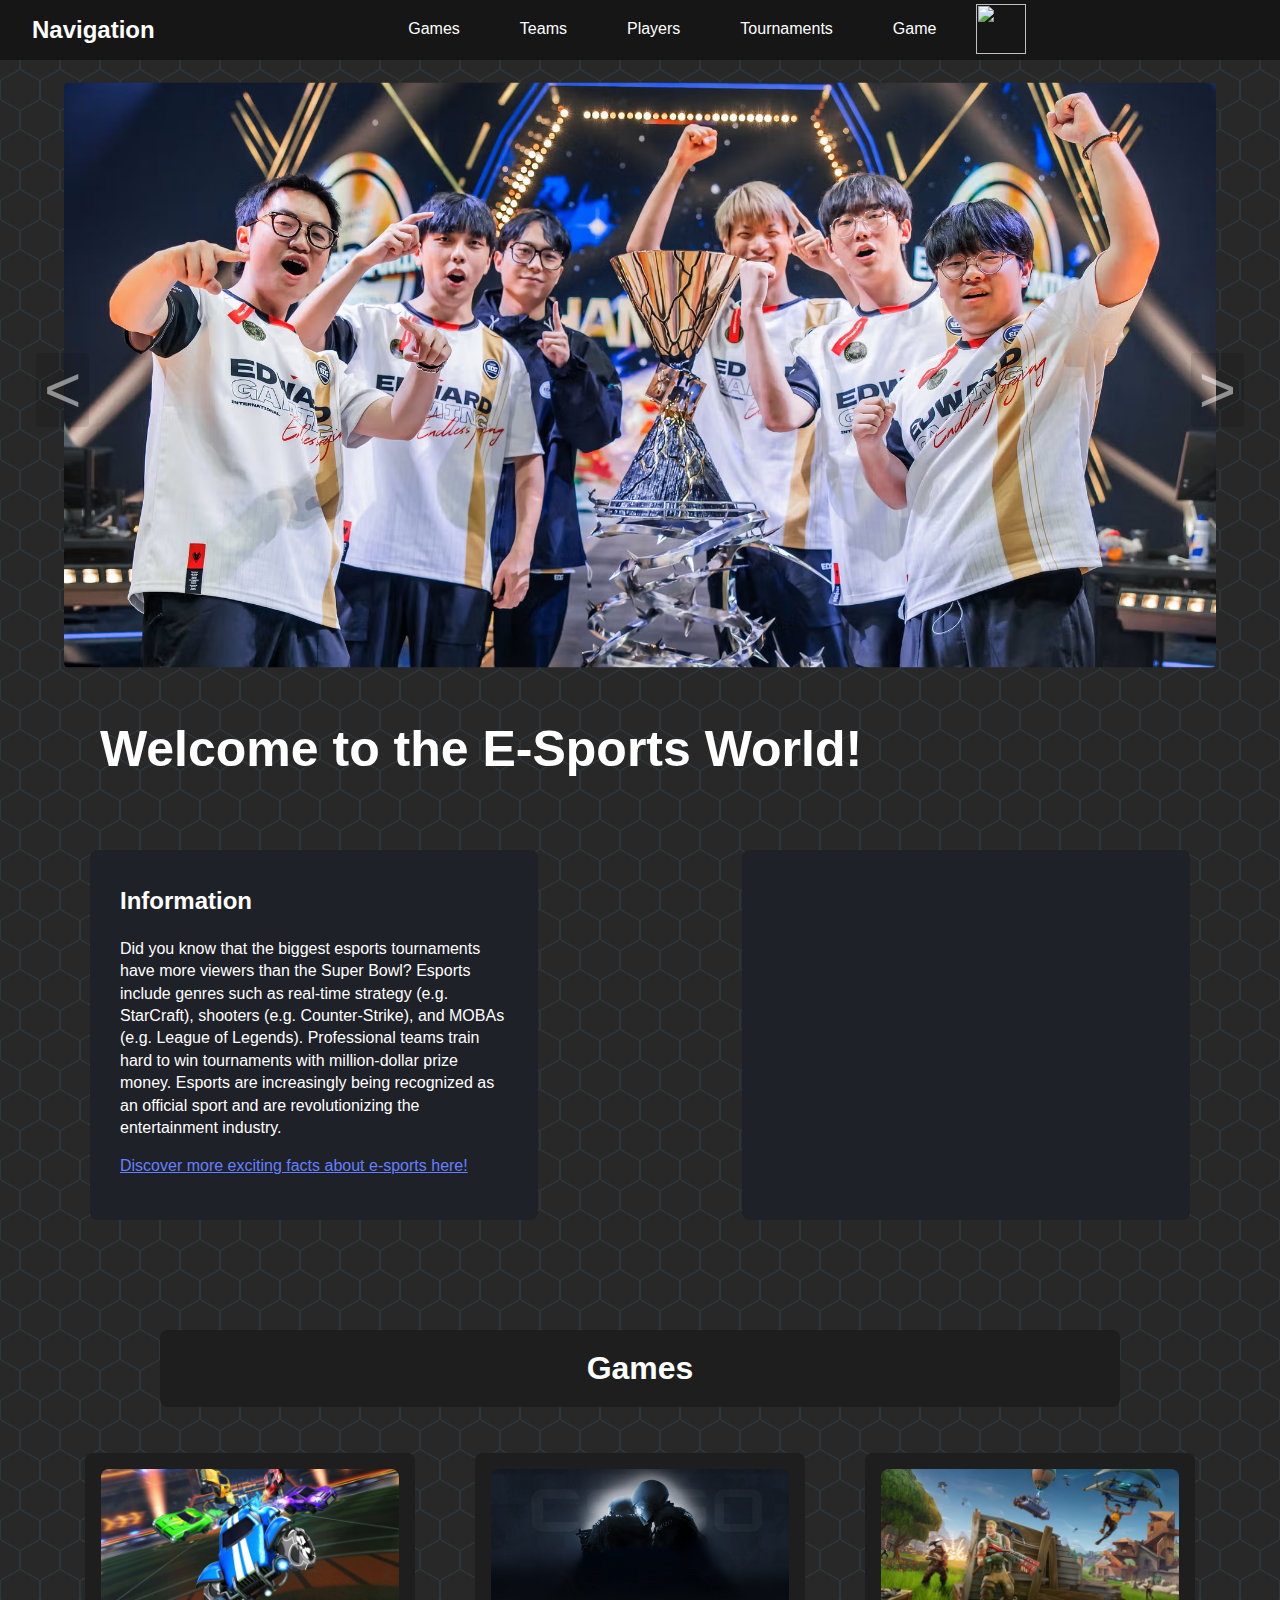
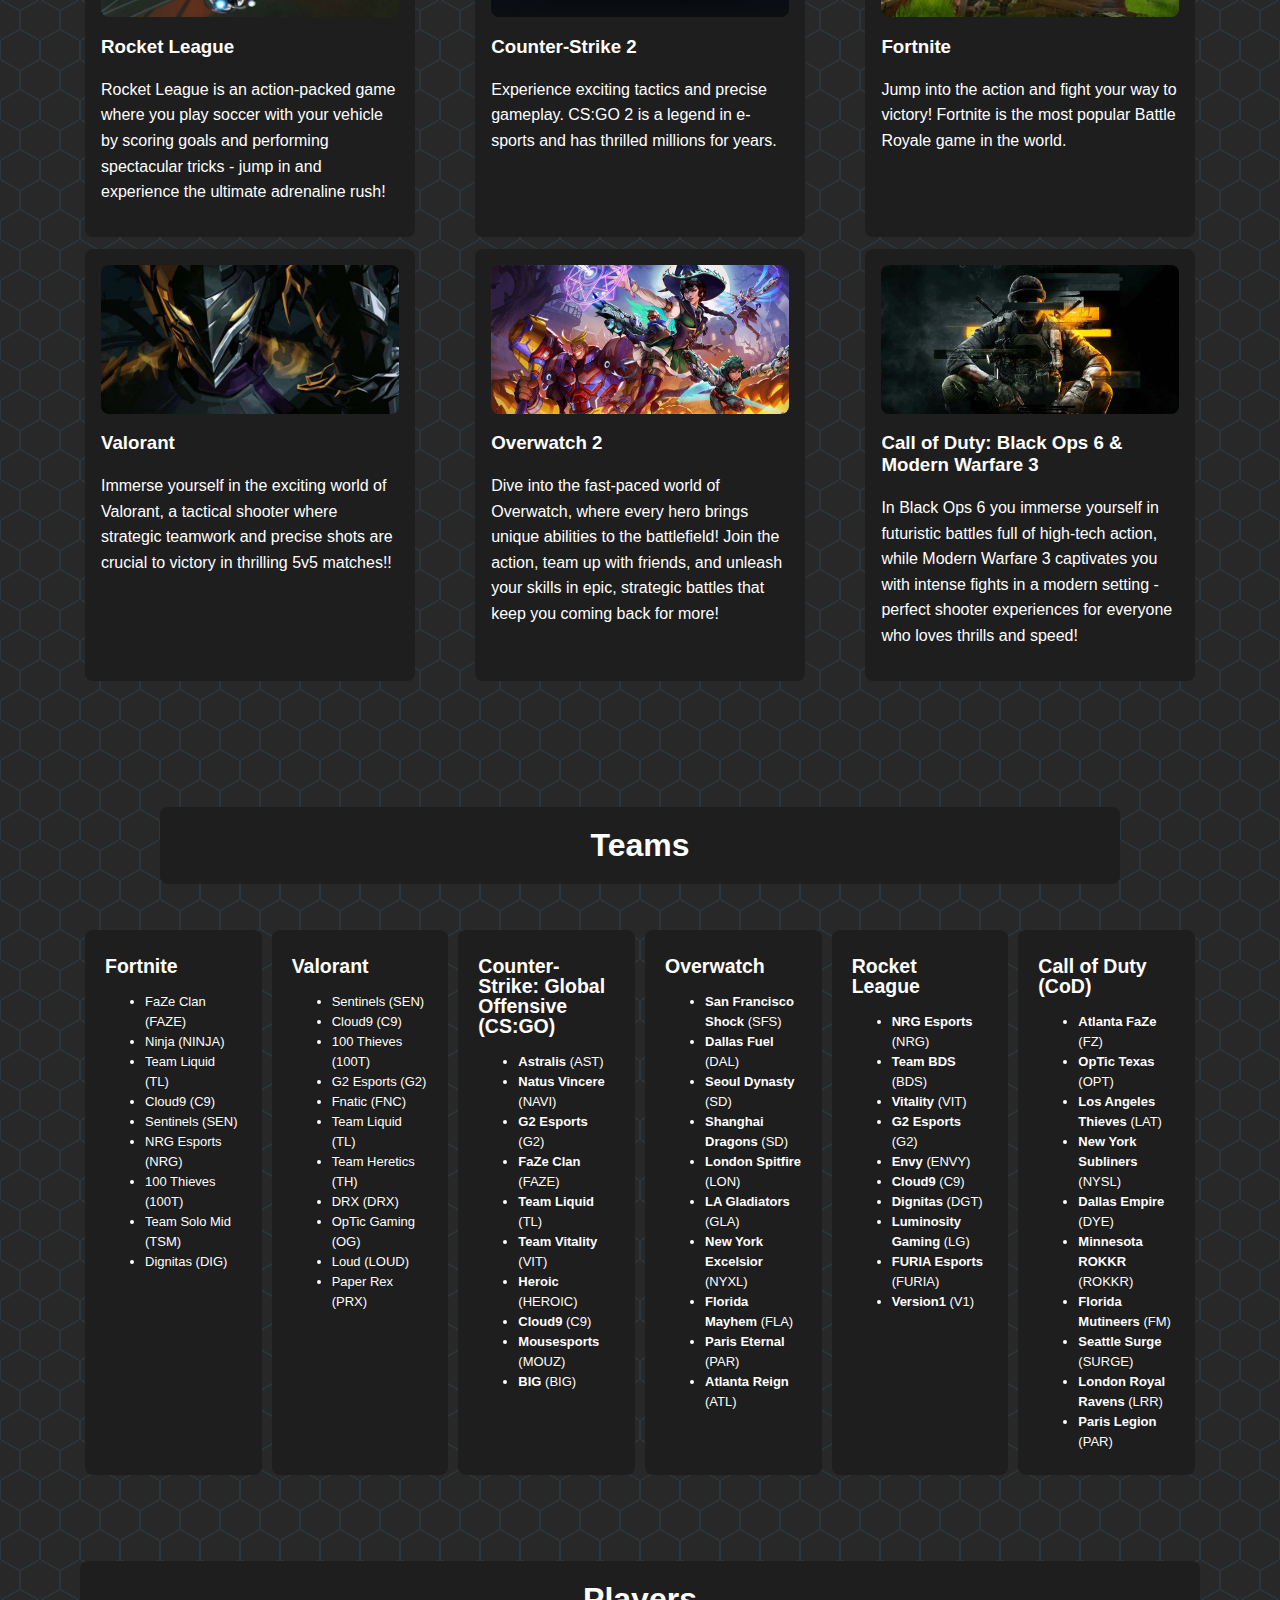
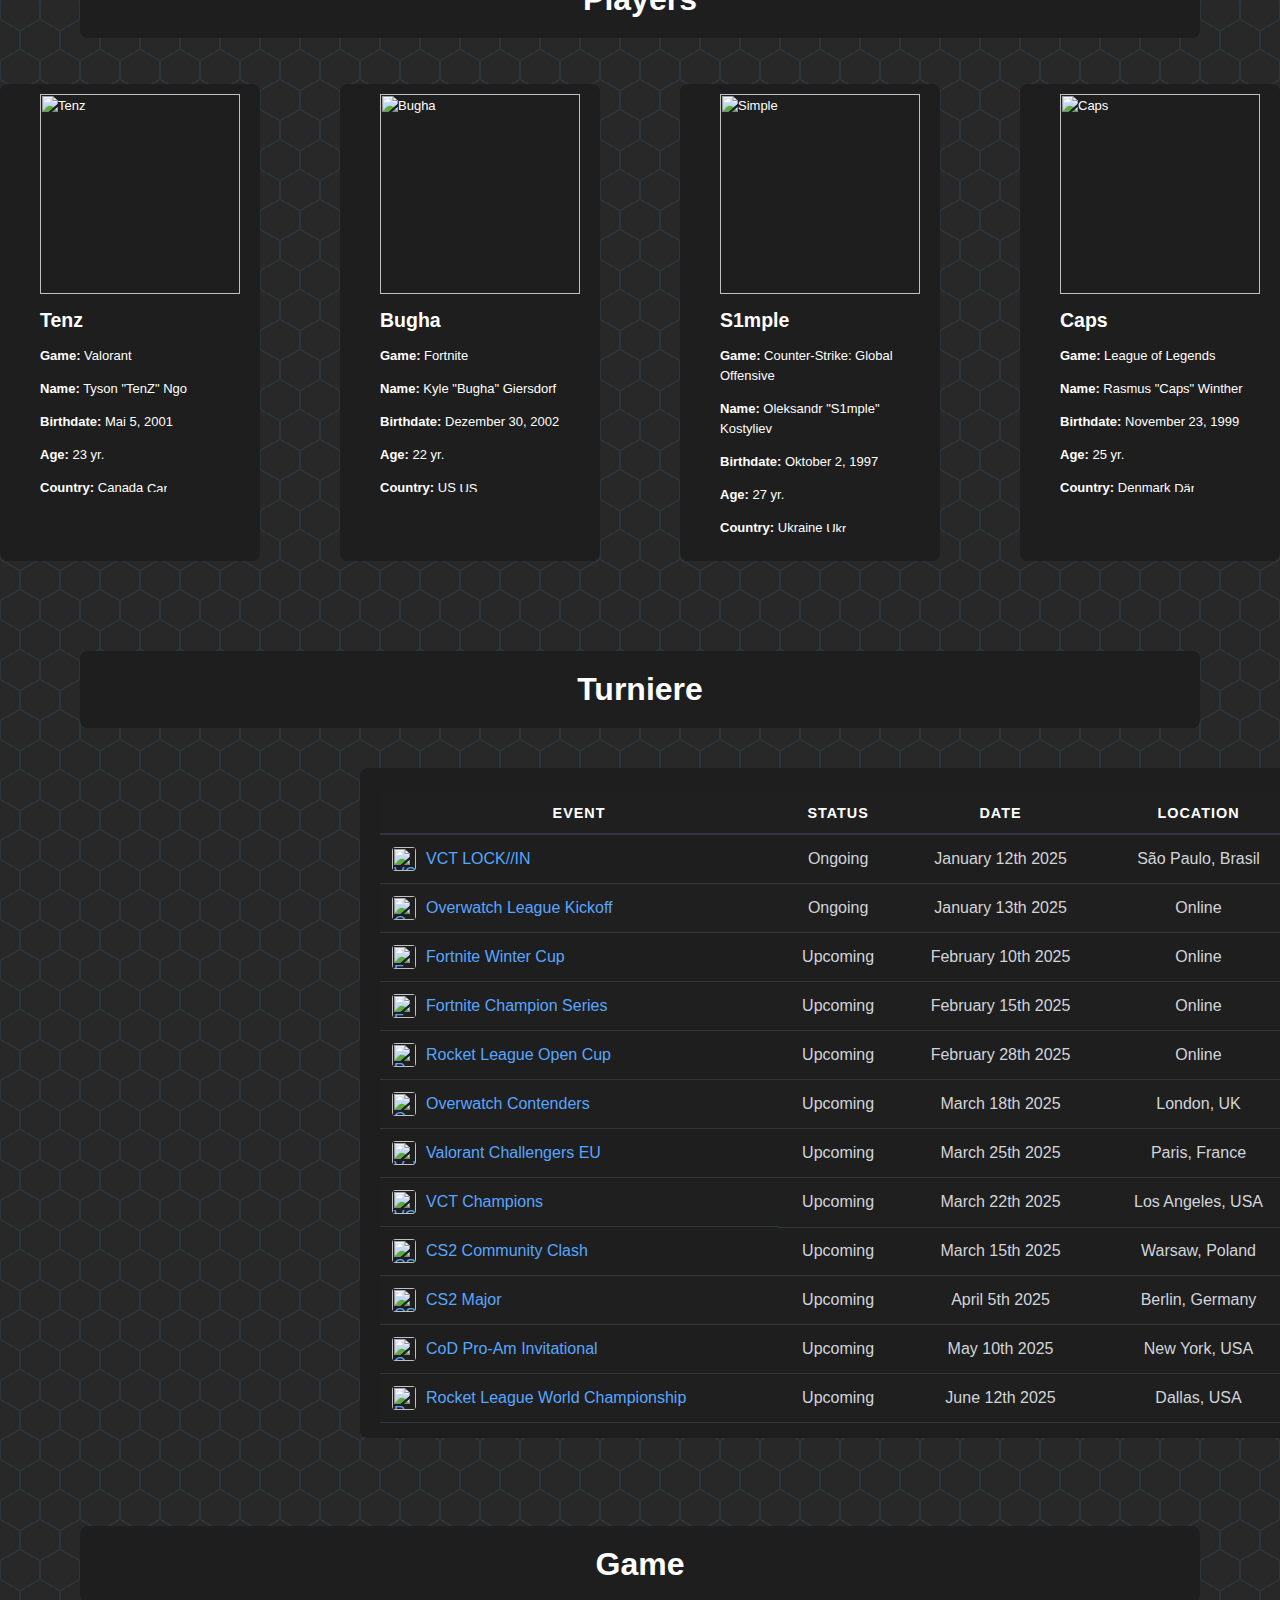
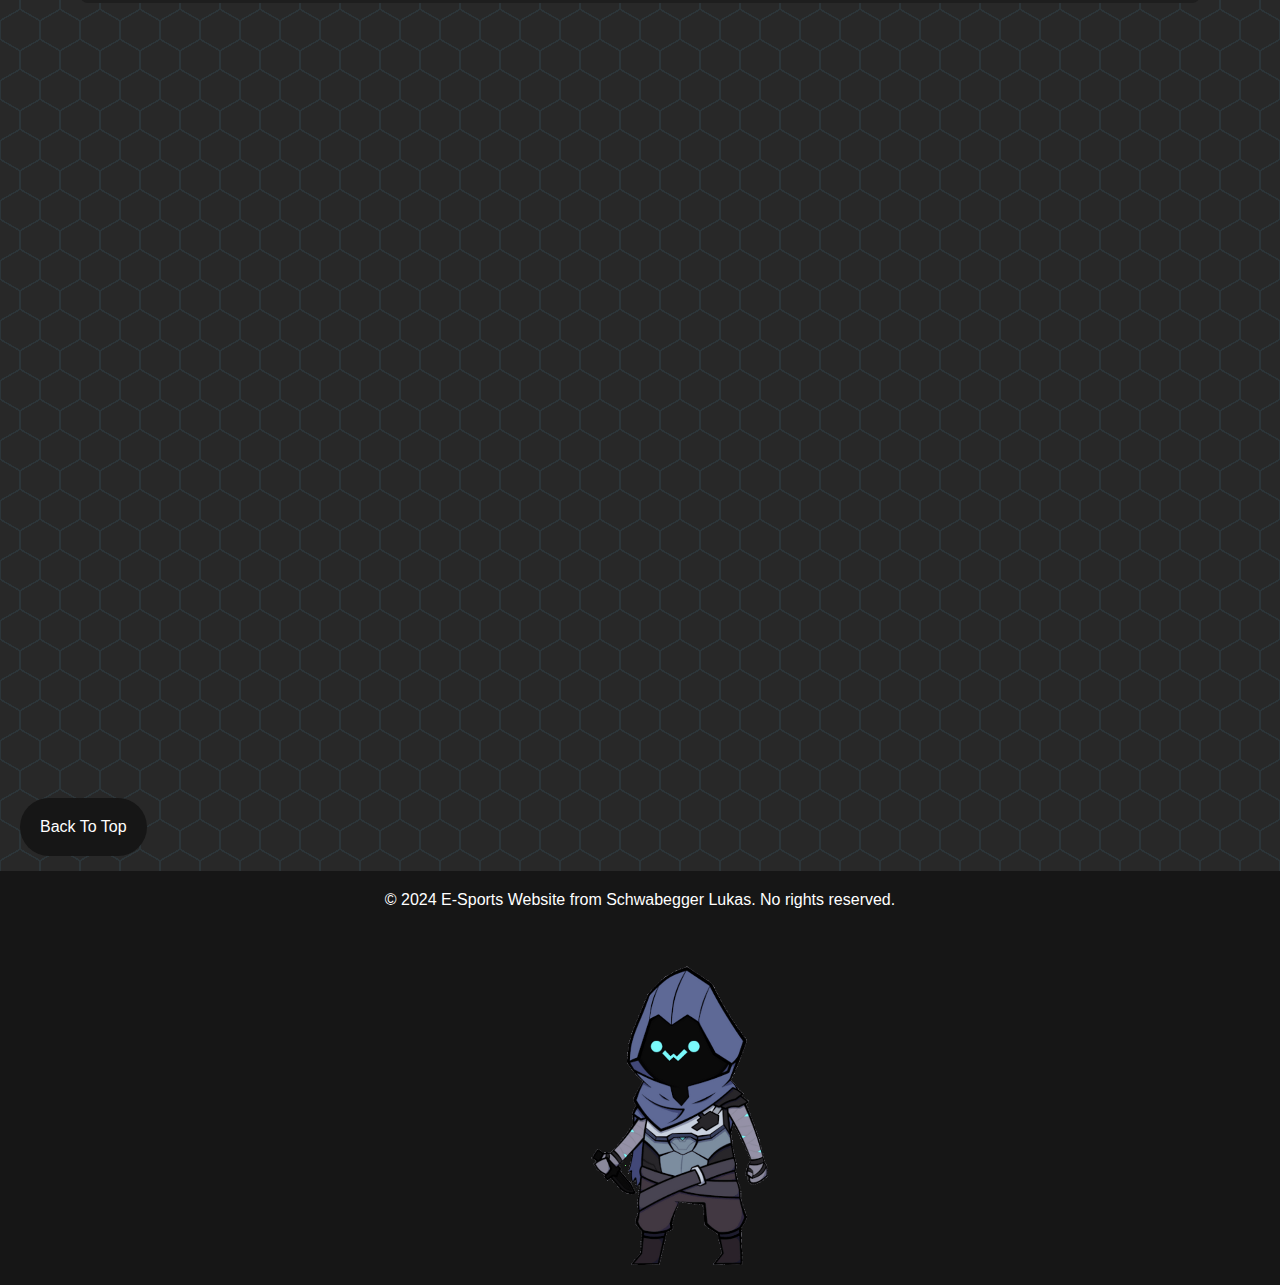
==== commit 855b7fa9: "mostly finished" ====
--- a/english.html
+++ b/english.html
@@ -6,10 +6,6 @@
         <meta charset="utf-8" />
     </head>
     <body>
-        <header>
-            <a href="https://www.esports.net/" class="invislink"><h1 style="margin: 0;">E-Sports</h1></a>
-        </header>
-        
         <nav>
             <div class="section-align">
                 <h2>Navigation</h2>
@@ -29,446 +25,451 @@
             </div>
         </nav>
         
-        <div>
-            <section>
-                <div class="carousel" data-carousel>
-                  <button class="carousel-button prev" data-carousel-button="prev"><</button>
-                  <button class="carousel-button next" data-carousel-button="next">></button>
-                  <ul data-slides>
-                    <li class="slide" data-active>
-                      <img src="Banner1.jpg" alt="">
-                    </li>
-                    <li class="slide">
-                      <img src="Banner2.jpg" alt="">
-                    </li>
-                    <li class="slide">
-                      <img src="Banner3.jpg" alt="">
-                    </li>
-                  </ul>
-                </div>
-            </section>
-            <h2 class="h2headline">Welcome to the E-Sports World!</h2>
-        </div>
-        
-        <div class="content" class="information">
-            <div class="text">
-                <h2>Information</h2>
-                <p>
-                    Did you know that the biggest esports tournaments have more viewers than the Super Bowl?
-                    Esports include genres such as real-time strategy (e.g. StarCraft), shooters (e.g. Counter-Strike),
-                    and MOBAs (e.g. League of Legends). Professional teams train hard to win tournaments with
-                    million-dollar prize money. Esports are increasingly being recognized as an official sport and
-                    are revolutionizing the entertainment industry.
-                </p>
-                <a href="wikipedia.at/Esport">Discover more exciting facts about e-sports here!</a>
-            </div>
-            <div class="news" onclick="window.location.href='https://www.esports.net/'">
-                <iframe src="https://www.esports.net/news/#content" width="600px" height="320px" frameborder="0" scrolling="no"></iframe>
-            </div>
-        </div>
-        <!-- Spiele section -->
-        <div class="container" id="spiele-section">
-            <div class="container">
-                <h1 class="headline2">Games</h1>
-            </div>
-            
-            <section class="content">
-                <div class="card" onclick="window.location.href='https://www.rocketleague.com/';" >
-                    <img src="RocketLeague.jpg" alt="Spiel Bild">
-                    <h3>Rocket League</h3>
-                    <p>Rocket League is an action-packed game where you play soccer with your vehicle by scoring goals and performing spectacular tricks - jump in and experience the ultimate adrenaline rush!</p>
-                </div>
-
-                <div class="card" onclick="window.location.href='https://www.counter-strike.net/'">
-                    <img src="CSGO.jpg" alt="Spiel Bild">
-                    <h3>Counter-Strike 2</h3>
-                    <p>Experience exciting tactics and precise gameplay. CS:GO 2 is a legend in e-sports and has thrilled millions for years.</p>
-                </div>
-
-                <div class="card" onclick="window.location.href='https://www.fortnite.com/'">
-                    <img src="Fortnite.jpg" alt="Spiel Bild">
-                    <h3>Fortnite</h3>
-                    <p>Jump into the action and fight your way to victory! Fortnite is the most popular Battle Royale game in the world.</p>
-                </div>
-
-                <div class="card" onclick="window.location.href='https://playvalorant.com/'">
-                    <img src="Valorant.jpg" alt="Spiel Bild">
-                    <h3>Valorant</h3>
-                    <p>Immerse yourself in the exciting world of Valorant, a tactical shooter where strategic teamwork and precise shots are crucial to victory in thrilling 5v5 matches!!</p>
-                </div>
-
-                <div class="card" onclick="window.location.href='https://overwatch.blizzard.com/'">
-                    <img src="Overwatch.jpg" alt="Spiel Bild">
-                    <h3>Overwatch 2</h3>
-                    <p>Dive into the fast-paced world of Overwatch, where every hero brings unique abilities to the battlefield! Join the action, team up with friends, and unleash your skills in epic, strategic battles that keep you coming back for more!</p>
-                </div>
-
-                <div class="card" onclick="window.location.href='https://www.callofduty.com/'">
-                    <img src="COD.jpg" alt="Spiel Bild">
-                    <h3>Call of Duty: Black Ops 6 & Modern Warfare 3</h3>
-                    <p>In Black Ops 6 you immerse yourself in futuristic battles full of high-tech action, while Modern Warfare 3 captivates you with intense fights in a modern setting - perfect shooter experiences for everyone who loves thrills and speed!</p>
-                </div>
-            </section>
-        </div>
-        <!-- Teams section -->
-        <div class="container" id="teams-section">
+        <div class="site">
+            <div>
+                <section>
+                    <div class="carousel" data-carousel>
+                      <button class="carousel-button prev" data-carousel-button="prev"><</button>
+                      <button class="carousel-button next" data-carousel-button="next">></button>
+                      <ul data-slides>
+                        <li class="slide" data-active>
+                          <img src="Banner1.jpg" alt="">
+                        </li>
+                        <li class="slide">
+                          <img src="Banner2.jpg" alt="">
+                        </li>
+                        <li class="slide">
+                          <img src="Banner3.jpg" alt="">
+                        </li>
+                      </ul>
+                    </div>
+                </section>
+                <h2 class="h2headline">Welcome to the E-Sports World!</h2>
+            </div>
+            
+            <div class="content" class="information">
+                <div class="text">
+                    <h2>Information</h2>
+                    <p>
+                        Did you know that the biggest esports tournaments have more viewers than the Super Bowl?
+                        Esports include genres such as real-time strategy (e.g. StarCraft), shooters (e.g. Counter-Strike),
+                        and MOBAs (e.g. League of Legends). Professional teams train hard to win tournaments with
+                        million-dollar prize money. Esports are increasingly being recognized as an official sport and
+                        are revolutionizing the entertainment industry.
+                    </p>
+                    <a href="wikipedia.at/Esport">Discover more exciting facts about e-sports here!</a>
+                </div>
+                <div class="news" onclick="window.location.href='https://www.esports.net/'">
+                    <iframe src="https://www.esports.net/news/#content" width="600px" height="320px" frameborder="0" scrolling="no"></iframe>
+                </div>
+            </div>
+            <!-- Spiele section -->
+            <div class="container" id="spiele-section">
+                <div class="container">
+                    <h1 class="headline2">Games</h1>
+                </div>
+                
+                <section class="content">
+                    <div class="card" onclick="window.open('https://www.rocketleague.com/', '_blank');">
+                        <img src="RocketLeague.jpg" alt="Spiel Bild">
+                        <h3>Rocket League</h3>
+                        <p>Rocket League is an action-packed game where you play soccer with your vehicle by scoring goals and performing spectacular tricks - jump in and experience the ultimate adrenaline rush!</p>
+                    </div>
+    
+                    <div class="card" onclick="window.open('https://www.counter-strike.net/', '_blank');">
+                        <img src="CSGO.jpg" alt="Spiel Bild">
+                        <h3>Counter-Strike 2</h3>
+                        <p>Experience exciting tactics and precise gameplay. CS:GO 2 is a legend in e-sports and has thrilled millions for years.</p>
+                    </div>
+    
+                    <div class="card" onclick="window.open('https://www.fortnite.com/', '_blank');">
+                        <img src="Fortnite.jpg" alt="Spiel Bild">
+                        <h3>Fortnite</h3>
+                        <p>Jump into the action and fight your way to victory! Fortnite is the most popular Battle Royale game in the world.</p>
+                    </div>
+    
+                    <div class="card" onclick="window.open('https://www.playvalorant.com/', '_blank');">
+                        <img src="Valorant.jpg" alt="Spiel Bild">
+                        <h3>Valorant</h3>
+                        <p>Immerse yourself in the exciting world of Valorant, a tactical shooter where strategic teamwork and precise shots are crucial to victory in thrilling 5v5 matches!!</p>
+                    </div>
+    
+                    <div class="card" onclick="window.open('https://overwatch.blizzard.com/de-de/', '_blank');">
+                        <img src="Overwatch.jpg" alt="Spiel Bild">
+                        <h3>Overwatch 2</h3>
+                        <p>Dive into the fast-paced world of Overwatch, where every hero brings unique abilities to the battlefield! Join the action, team up with friends, and unleash your skills in epic, strategic battles that keep you coming back for more!</p>
+                    </div>
+    
+                    <div class="card" onclick="window.open('https://www.callofduty.com/', '_blank');">
+                        <img src="COD.jpg" alt="Spiel Bild">
+                        <h3>Call of Duty: Black Ops 6 & Modern Warfare 3</h3>
+                        <p>In Black Ops 6 you immerse yourself in futuristic battles full of high-tech action, while Modern Warfare 3 captivates you with intense fights in a modern setting - perfect shooter experiences for everyone who loves thrills and speed!</p>
+                    </div>
+                </section>
+            </div>
+            <!-- Teams section -->
             <div class="container" id="teams-section">
-                <h1 class="headline2">Teams</h1>
-            </div>
-            
-            <div style="display: flex;">
-                <div class="game">
-                    <h2>Fortnite</h2>
-                    <ul>
-                        <li><span class="team-name">FaZe Clan</span> (FAZE)</li>
-                        <li><span class="team-name">Ninja</span> (NINJA)</li>
-                        <li><span class="team-name">Team Liquid</span> (TL)</li>
-                        <li><span class="team-name">Cloud9</span> (C9)</li>
-                        <li><span class="team-name">Sentinels</span> (SEN)</li>
-                        <li><span class="team-name">NRG Esports</span> (NRG)</li>
-                        <li><span class="team-name">100 Thieves</span> (100T)</li>
-                        <li><span class="team-name">Team Solo Mid</span> (TSM)</li>
-                        <li><span class="team-name">Dignitas</span> (DIG)</li>
-                    </ul>
-                </div>
-            
-                <div class="game">
-                    <h2>Valorant</h2>
-                    <ul>
-                        <li><span class="team-name">Sentinels</span> (SEN)</li>
-                        <li><span class="team-name">Cloud9</span> (C9)</li>
-                        <li><span class="team-name">100 Thieves</span> (100T)</li>
-                        <li><span class="team-name">G2 Esports</span> (G2)</li>
-                        <li><span class="team-name">Fnatic</span> (FNC)</li>
-                        <li><span class="team-name">Team Liquid</span> (TL)</li>
-                        <li><span class="team-name">Team Heretics</span> (TH)</li>
-                        <li><span class="team-name">DRX</span> (DRX)</li>
-                        <li><span class="team-name">OpTic Gaming</span> (OG)</li>
-                        <li><span class="team-name">Loud</span> (LOUD)</li>
-                        <li><span class="team-name">Paper Rex</span> (PRX)</li>
-                    </ul>
-                </div>
-            
-                <div class="game">
-                    <h2>Counter-Strike: Global Offensive (CS:GO)</h2>
-                    <ul>
-                        <li><strong>Astralis</strong> (AST)</li>
-                        <li><strong>Natus Vincere</strong> (NAVI)</li>
-                        <li><strong>G2 Esports</strong> (G2)</li>
-                        <li><strong>FaZe Clan</strong> (FAZE)</li>
-                        <li><strong>Team Liquid</strong> (TL)</li>
-                        <li><strong>Team Vitality</strong> (VIT)</li>
-                        <li><strong>Heroic</strong> (HEROIC)</li>
-                        <li><strong>Cloud9</strong> (C9)</li>
-                        <li><strong>Mousesports</strong> (MOUZ)</li>
-                        <li><strong>BIG</strong> (BIG)</li>
-                    </ul>
-                </div>
-            
-                <div class="game">
-                    <h2>Overwatch</h2>
-                    <ul>
-                        <li><strong>San Francisco Shock</strong> (SFS)</li>
-                        <li><strong>Dallas Fuel</strong> (DAL)</li>
-                        <li><strong>Seoul Dynasty</strong> (SD)</li>
-                        <li><strong>Shanghai Dragons</strong> (SD)</li>
-                        <li><strong>London Spitfire</strong> (LON)</li>
-                        <li><strong>LA Gladiators</strong> (GLA)</li>
-                        <li><strong>New York Excelsior</strong> (NYXL)</li>
-                        <li><strong>Florida Mayhem</strong> (FLA)</li>
-                        <li><strong>Paris Eternal</strong> (PAR)</li>
-                        <li><strong>Atlanta Reign</strong> (ATL)</li>
-                    </ul>
-                </div>
-            
-                <div class="game">
-                    <h2>Rocket League</h2>
-                    <ul>
-                        <li><strong>NRG Esports</strong> (NRG)</li>
-                        <li><strong>Team BDS</strong> (BDS)</li>
-                        <li><strong>Vitality</strong> (VIT)</li>
-                        <li><strong>G2 Esports</strong> (G2)</li>
-                        <li><strong>Envy</strong> (ENVY)</li>
-                        <li><strong>Cloud9</strong> (C9)</li>
-                        <li><strong>Dignitas</strong> (DGT)</li>
-                        <li><strong>Luminosity Gaming</strong> (LG)</li>
-                        <li><strong>FURIA Esports</strong> (FURIA)</li>
-                        <li><strong>Version1</strong> (V1)</li>
-                    </ul>
-                </div>
-            
-                <div class="game">
-                    <h2>Call of Duty (CoD)</h2>
-                    <ul>
-                        <li><strong>Atlanta FaZe</strong> (FZ)</li>
-                        <li><strong>OpTic Texas</strong> (OPT)</li>
-                        <li><strong>Los Angeles Thieves</strong> (LAT)</li>
-                        <li><strong>New York Subliners</strong> (NYSL)</li>
-                        <li><strong>Dallas Empire</strong> (DYE)</li>
-                        <li><strong>Minnesota ROKKR</strong> (ROKKR)</li>
-                        <li><strong>Florida Mutineers</strong> (FM)</li>
-                        <li><strong>Seattle Surge</strong> (SURGE)</li>
-                        <li><strong>London Royal Ravens</strong> (LRR)</li>
-                        <li><strong>Paris Legion</strong> (PAR)</li>
-                    </ul>
-                </div>
-            </div>    
-        </div>
-        <!-- Spieler section -->
-        <div>
-            <div class="container" id="spieler-section">
-                <h1 class="headline2">Players</h1>
-            </div>
-
-            <div style="justify-content: center; display: flex;">
-                <!-- Spielerkarte Tenz -->
-                <div class="game" style="margin-right: 40px; margin-left: 40px; margin-bottom: 50px; padding-left: 40px;">
-                    <img src="https://prosettings.net/cdn-cgi/image/dpr=1%2Cf=auto%2Cfit=contain%2Cg=top%2Ch=200%2Cq=99%2Csharpen=1%2Cw=200/wp-content/uploads/tenz.png" width="200" height="200" alt="Tenz">
-                    <h2>Tenz</h2>
-                    <p><strong>Game:</strong> Valorant</p>
-                    <p><strong>Name:</strong> Tyson "TenZ" Ngo</p>
-                    <p><strong>Birthdate:</strong> Mai 5, 2001</p>
-                    <p><strong>Age:</strong> 23 yr.</p>
-                    <p><strong>Country:</strong> Canada <img src="https://upload.wikimedia.org/wikipedia/commons/thumb/d/d9/Flag_of_Canada_%28Pantone%29.svg/1200px-Flag_of_Canada_%28Pantone%29.svg.png" alt="Canada"></p>
-                    <!-- <video src="tenz.mp4" width="200" height="200" muted loop></video> -->
-                </div>
-        
-                <!-- Spielerkarte Bugha -->
-                <div class="game" style="margin-right: 40px; margin-left: 40px; margin-bottom: 50px; padding-left: 40px;">
-                    <img src="https://prosettings.net/cdn-cgi/image/dpr=1,f=auto,fit=contain,g=top,h=200,q=99,sharpen=1,w=200/wp-content/uploads/bugha.png" width="200" height="200" alt="Bugha">
-                    <h2>Bugha</h2>
-                    <p><strong>Game:</strong> Fortnite</p>
-                    <p><strong>Name:</strong> Kyle "Bugha" Giersdorf</p>
-                    <p><strong>Birthdate:</strong> Dezember 30, 2002</p>
-                    <p><strong>Age:</strong> 22 yr.</p>
-                    <p><strong>Country:</strong> US <img src="https://cdn.britannica.com/79/4479-050-6EF87027/flag-Stars-and-Stripes-May-1-1795.jpg" alt="US"></p>
-                    <!-- <video src="bugha.mp4" width="200" height="200" muted loop></video> -->
-                </div>
-        
-                <!-- Spielerkarte Simple -->
-                <div class="game" style="margin-right: 40px; margin-left: 40px; margin-bottom: 50px; padding-left: 40px;">
-                    <img src="https://prosettings.net/cdn-cgi/image/dpr=1,f=auto,fit=contain,g=top,h=200,q=99,sharpen=1,w=200/wp-content/uploads/s1mple.png" width="200" height="200" alt="Simple">
-                    <h2>S1mple</h2>
-                    <p><strong>Game:</strong> Counter-Strike: Global Offensive</p>
-                    <p><strong>Name:</strong> Oleksandr "S1mple" Kostyliev</p>
-                    <p><strong>Birthdate:</strong> Oktober 2, 1997</p>
-                    <p><strong>Age:</strong> 27 yr.</p>
-                    <p><strong>Country:</strong> Ukraine <img src="https://upload.wikimedia.org/wikipedia/commons/thumb/4/49/Flag_of_Ukraine.svg/1200px-Flag_of_Ukraine.svg.png" alt="Ukraine"></p>
-                    <!-- <video src="simple.mp4" width="200" height="200" muted loop></video> -->
-                </div>
-        
-                <!-- Spielerkarte Caps -->
-                <div class="game" style="margin-right: 40px; margin-left: 40px; margin-bottom: 50px; padding-left: 40px;">
-                    <img src="https://static.wikia.nocookie.net/lolesports_gamepedia_en/images/e/e4/LEC_Caps_2019_AS.png/revision/latest?cb=20240815150213" width="200" height="200" alt="Caps">
-                    <h2>Caps</h2>
-                    <p><strong>Game:</strong> League of Legends</p>
-                    <p><strong>Name:</strong> Rasmus "Caps" Winther</p>
-                    <p><strong>Birthdate:</strong> November 23, 1999</p>
-                    <p><strong>Age:</strong> 25 yr.</p>
-                    <p><strong>Country:</strong> Denmark <img src="https://upload.wikimedia.org/wikipedia/commons/thumb/9/9c/Flag_of_Denmark.svg/1200px-Flag_of_Denmark.svg.png" alt="Dänemark"></p>
-                    <!-- <video src="caps.mp4" width="200" height="200" muted loop></video> -->
+                <div class="container" id="teams-section">
+                    <h1 class="headline2">Teams</h1>
+                </div>
+                
+                <div style="display: flex;">
+                    <div class="game">
+                        <h2>Fortnite</h2>
+                        <ul>
+                            <li><span class="team-name">FaZe Clan</span> (FAZE)</li>
+                            <li><span class="team-name">Ninja</span> (NINJA)</li>
+                            <li><span class="team-name">Team Liquid</span> (TL)</li>
+                            <li><span class="team-name">Cloud9</span> (C9)</li>
+                            <li><span class="team-name">Sentinels</span> (SEN)</li>
+                            <li><span class="team-name">NRG Esports</span> (NRG)</li>
+                            <li><span class="team-name">100 Thieves</span> (100T)</li>
+                            <li><span class="team-name">Team Solo Mid</span> (TSM)</li>
+                            <li><span class="team-name">Dignitas</span> (DIG)</li>
+                        </ul>
+                    </div>
+                
+                    <div class="game">
+                        <h2>Valorant</h2>
+                        <ul>
+                            <li><span class="team-name">Sentinels</span> (SEN)</li>
+                            <li><span class="team-name">Cloud9</span> (C9)</li>
+                            <li><span class="team-name">100 Thieves</span> (100T)</li>
+                            <li><span class="team-name">G2 Esports</span> (G2)</li>
+                            <li><span class="team-name">Fnatic</span> (FNC)</li>
+                            <li><span class="team-name">Team Liquid</span> (TL)</li>
+                            <li><span class="team-name">Team Heretics</span> (TH)</li>
+                            <li><span class="team-name">DRX</span> (DRX)</li>
+                            <li><span class="team-name">OpTic Gaming</span> (OG)</li>
+                            <li><span class="team-name">Loud</span> (LOUD)</li>
+                            <li><span class="team-name">Paper Rex</span> (PRX)</li>
+                        </ul>
+                    </div>
+                
+                    <div class="game">
+                        <h2>Counter-Strike: Global Offensive (CS:GO)</h2>
+                        <ul>
+                            <li><strong>Astralis</strong> (AST)</li>
+                            <li><strong>Natus Vincere</strong> (NAVI)</li>
+                            <li><strong>G2 Esports</strong> (G2)</li>
+                            <li><strong>FaZe Clan</strong> (FAZE)</li>
+                            <li><strong>Team Liquid</strong> (TL)</li>
+                            <li><strong>Team Vitality</strong> (VIT)</li>
+                            <li><strong>Heroic</strong> (HEROIC)</li>
+                            <li><strong>Cloud9</strong> (C9)</li>
+                            <li><strong>Mousesports</strong> (MOUZ)</li>
+                            <li><strong>BIG</strong> (BIG)</li>
+                        </ul>
+                    </div>
+                
+                    <div class="game">
+                        <h2>Overwatch</h2>
+                        <ul>
+                            <li><strong>San Francisco Shock</strong> (SFS)</li>
+                            <li><strong>Dallas Fuel</strong> (DAL)</li>
+                            <li><strong>Seoul Dynasty</strong> (SD)</li>
+                            <li><strong>Shanghai Dragons</strong> (SD)</li>
+                            <li><strong>London Spitfire</strong> (LON)</li>
+                            <li><strong>LA Gladiators</strong> (GLA)</li>
+                            <li><strong>New York Excelsior</strong> (NYXL)</li>
+                            <li><strong>Florida Mayhem</strong> (FLA)</li>
+                            <li><strong>Paris Eternal</strong> (PAR)</li>
+                            <li><strong>Atlanta Reign</strong> (ATL)</li>
+                        </ul>
+                    </div>
+                
+                    <div class="game">
+                        <h2>Rocket League</h2>
+                        <ul>
+                            <li><strong>NRG Esports</strong> (NRG)</li>
+                            <li><strong>Team BDS</strong> (BDS)</li>
+                            <li><strong>Vitality</strong> (VIT)</li>
+                            <li><strong>G2 Esports</strong> (G2)</li>
+                            <li><strong>Envy</strong> (ENVY)</li>
+                            <li><strong>Cloud9</strong> (C9)</li>
+                            <li><strong>Dignitas</strong> (DGT)</li>
+                            <li><strong>Luminosity Gaming</strong> (LG)</li>
+                            <li><strong>FURIA Esports</strong> (FURIA)</li>
+                            <li><strong>Version1</strong> (V1)</li>
+                        </ul>
+                    </div>
+                
+                    <div class="game">
+                        <h2>Call of Duty (CoD)</h2>
+                        <ul>
+                            <li><strong>Atlanta FaZe</strong> (FZ)</li>
+                            <li><strong>OpTic Texas</strong> (OPT)</li>
+                            <li><strong>Los Angeles Thieves</strong> (LAT)</li>
+                            <li><strong>New York Subliners</strong> (NYSL)</li>
+                            <li><strong>Dallas Empire</strong> (DYE)</li>
+                            <li><strong>Minnesota ROKKR</strong> (ROKKR)</li>
+                            <li><strong>Florida Mutineers</strong> (FM)</li>
+                            <li><strong>Seattle Surge</strong> (SURGE)</li>
+                            <li><strong>London Royal Ravens</strong> (LRR)</li>
+                            <li><strong>Paris Legion</strong> (PAR)</li>
+                        </ul>
+                    </div>
+                </div>    
+            </div>
+            <!-- Spieler section -->
+            <div>
+                <div class="container" id="spieler-section">
+                    <h1 class="headline2">Players</h1>
+                </div>
+    
+                <div style="justify-content: center; display: flex;">
+                    <!-- Spielerkarte Tenz -->
+                    <div class="game" style="margin-right: 40px; margin-left: 40px; margin-bottom: 50px; padding-left: 40px;">
+                        <img src="https://prosettings.net/cdn-cgi/image/dpr=1%2Cf=auto%2Cfit=contain%2Cg=top%2Ch=200%2Cq=99%2Csharpen=1%2Cw=200/wp-content/uploads/tenz.png" width="200" height="200" alt="Tenz">
+                        <h2>Tenz</h2>
+                        <p><strong>Game:</strong> Valorant</p>
+                        <p><strong>Name:</strong> Tyson "TenZ" Ngo</p>
+                        <p><strong>Birthdate:</strong> Mai 5, 2001</p>
+                        <p><strong>Age:</strong> 23 yr.</p>
+                        <p><strong>Country:</strong> Canada <img src="https://upload.wikimedia.org/wikipedia/commons/thumb/d/d9/Flag_of_Canada_%28Pantone%29.svg/1200px-Flag_of_Canada_%28Pantone%29.svg.png" alt="Canada"></p>
+                        <!-- <video src="tenz.mp4" width="200" height="200" muted loop></video> -->
+                    </div>
+            
+                    <!-- Spielerkarte Bugha -->
+                    <div class="game" style="margin-right: 40px; margin-left: 40px; margin-bottom: 50px; padding-left: 40px;">
+                        <img src="https://prosettings.net/cdn-cgi/image/dpr=1,f=auto,fit=contain,g=top,h=200,q=99,sharpen=1,w=200/wp-content/uploads/bugha.png" width="200" height="200" alt="Bugha">
+                        <h2>Bugha</h2>
+                        <p><strong>Game:</strong> Fortnite</p>
+                        <p><strong>Name:</strong> Kyle "Bugha" Giersdorf</p>
+                        <p><strong>Birthdate:</strong> Dezember 30, 2002</p>
+                        <p><strong>Age:</strong> 22 yr.</p>
+                        <p><strong>Country:</strong> US <img src="https://cdn.britannica.com/79/4479-050-6EF87027/flag-Stars-and-Stripes-May-1-1795.jpg" alt="US"></p>
+                        <!-- <video src="bugha.mp4" width="200" height="200" muted loop></video> -->
+                    </div>
+            
+                    <!-- Spielerkarte Simple -->
+                    <div class="game" style="margin-right: 40px; margin-left: 40px; margin-bottom: 50px; padding-left: 40px;">
+                        <img src="https://prosettings.net/cdn-cgi/image/dpr=1,f=auto,fit=contain,g=top,h=200,q=99,sharpen=1,w=200/wp-content/uploads/s1mple.png" width="200" height="200" alt="Simple">
+                        <h2>S1mple</h2>
+                        <p><strong>Game:</strong> Counter-Strike: Global Offensive</p>
+                        <p><strong>Name:</strong> Oleksandr "S1mple" Kostyliev</p>
+                        <p><strong>Birthdate:</strong> Oktober 2, 1997</p>
+                        <p><strong>Age:</strong> 27 yr.</p>
+                        <p><strong>Country:</strong> Ukraine <img src="https://upload.wikimedia.org/wikipedia/commons/thumb/4/49/Flag_of_Ukraine.svg/1200px-Flag_of_Ukraine.svg.png" alt="Ukraine"></p>
+                        <!-- <video src="simple.mp4" width="200" height="200" muted loop></video> -->
+                    </div>
+            
+                    <!-- Spielerkarte Caps -->
+                    <div class="game" style="margin-right: 40px; margin-left: 40px; margin-bottom: 50px; padding-left: 40px;">
+                        <img src="https://static.wikia.nocookie.net/lolesports_gamepedia_en/images/e/e4/LEC_Caps_2019_AS.png/revision/latest?cb=20240815150213" width="200" height="200" alt="Caps">
+                        <h2>Caps</h2>
+                        <p><strong>Game:</strong> League of Legends</p>
+                        <p><strong>Name:</strong> Rasmus "Caps" Winther</p>
+                        <p><strong>Birthdate:</strong> November 23, 1999</p>
+                        <p><strong>Age:</strong> 25 yr.</p>
+                        <p><strong>Country:</strong> Denmark <img src="https://upload.wikimedia.org/wikipedia/commons/thumb/9/9c/Flag_of_Denmark.svg/1200px-Flag_of_Denmark.svg.png" alt="Dänemark"></p>
+                        <!-- <video src="caps.mp4" width="200" height="200" muted loop></video> -->
+                    </div>
+                </div>
+            </div>
+    
+            <!-- Turnier section -->
+            <div class="container" id="turnier-section">
+                <h1 class="headline2">Turniere</h1>
+            </div>
+            
+            <div class="events-container">
+                <table class="events-table">
+                    <thead>
+                        <tr>
+                            <th>Event</th>
+                            <th>Status</th>
+                            <th>Date</th>
+                            <th>Location</th>
+                            <th>Prize Money</th>
+                            <th style="text-align: center;">Tier</th>
+                        </tr>
+                    </thead>
+                    <tbody>
+                        <!-- Laufende Events -->
+                        <tr>
+                            <td style="text-align: left;">
+                                <a href="#spiele-section" class="event-link">
+                                    <img src="https://cdn2.downdetector.com/static/uploads/c/300/1773b/val_2CX5h8Z.png" alt="VCT LOCK//IN Icon" class="event-icon">
+                                    VCT LOCK//IN
+                                </a>
+                            </td>
+                            <td>Ongoing</td>
+                            <td>January 12th 2025</td>
+                            <td>São Paulo, Brasil</td>
+                            <td style="text-align: left;">$1,000,000</td>
+                            <td class="tier tier-1">Tier 1</td>
+                        </tr>
+                        <tr>
+                            <td style="text-align: left;">
+                                <a href="#spiele-section" class="event-link">
+                                    <img src="https://upload.wikimedia.org/wikipedia/commons/5/55/Overwatch_circle_logo.svg" alt="Overwatch League Kickoff Icon" class="event-icon">
+                                    Overwatch League Kickoff
+                                </a>
+                            </td>
+                            <td>Ongoing</td>
+                            <td>January 13th 2025</td>
+                            <td>Online</td>
+                            <td style="text-align: left;">$700,000</td>
+                            <td class="tier tier-2">Tier 2</td>
+                        </tr>
+                
+                        <!-- Kommende Events -->
+                        <tr>
+                            <td style="text-align: left;">
+                                <a href="#spiele-section" class="event-link">
+                                    <img src="https://static.wikia.nocookie.net/logopedia/images/d/db/Fortnite_S1.svg/revision/latest/scale-to-width-down/250?cb=20210330161743" alt="Fortnite Winter Cup Icon" class="event-icon">
+                                    Fortnite Winter Cup
+                                </a>
+                            </td>
+                            <td>Upcoming</td>
+                            <td>February 10th 2025</td>
+                            <td>Online</td>
+                            <td style="text-align: left;">$50,000</td>
+                            <td class="tier tier-3">Tier 3</td>
+                        </tr>
+                        <tr>
+                            <td style="text-align: left;">
+                                <a href="#spiele-section" class="event-link">
+                                    <img src="https://static.wikia.nocookie.net/logopedia/images/d/db/Fortnite_S1.svg/revision/latest/scale-to-width-down/250?cb=20210330161743" alt="Fortnite Champion Series Icon" class="event-icon">
+                                    Fortnite Champion Series
+                                </a>
+                            </td>
+                            <td>Upcoming</td>
+                            <td>February 15th 2025</td>
+                            <td>Online</td>
+                            <td style="text-align: left;">$3,000,000</td>
+                            <td class="tier tier-1">Tier 1</td>
+                        </tr>
+                        <tr>
+                            <td style="text-align: left;">
+                                <a href="#spiele-section" class="event-link">
+                                    <img src="https://img.icons8.com/fluent/512/rocket-league.png" alt="Rocket League Open Cup Icon" class="event-icon">
+                                    Rocket League Open Cup
+                                </a>
+                            </td>
+                            <td>Upcoming</td>
+                            <td>February 28th 2025</td>
+                            <td>Online</td>
+                            <td style="text-align: left;">$75,000</td>
+                            <td class="tier tier-3">Tier 3</td>
+                        </tr>
+                        <tr>
+                            <td style="text-align: left;">
+                                <a href="#spiele-section" class="event-link">
+                                    <img src="https://upload.wikimedia.org/wikipedia/commons/5/55/Overwatch_circle_logo.svg" alt="Overwatch Contenders Icon" class="event-icon">
+                                    Overwatch Contenders
+                                </a>
+                            </td>
+                            <td>Upcoming</td>
+                            <td>March 18th 2025</td>
+                            <td>London, UK</td>
+                            <td style="text-align: left;">$300,000</td>
+                            <td class="tier tier-2">Tier 2</td>
+                        </tr>
+                        <tr>
+                            <td style="text-align: left;">
+                                <a href="#spiele-section" class="event-link">
+                                    <img src="https://cdn2.downdetector.com/static/uploads/c/300/1773b/val_2CX5h8Z.png" alt="Valorant Challengers EU Icon" class="event-icon">
+                                    Valorant Challengers EU
+                                </a>
+                            </td>
+                            <td>Upcoming</td>
+                            <td>March 25th 2025</td>
+                            <td>Paris, France</td>
+                            <td style="text-align: left;">$250,000</td>
+                            <td class="tier tier-2">Tier 2</td>
+                        </tr>
+                        <tr>
+                            <td style="text-align: left;"
+                                <a href="#spiele-section" class="event-link">
+                                    <img src="https://cdn2.downdetector.com/static/uploads/c/300/1773b/val_2CX5h8Z.png" alt="VCT Champions Icon" class="event-icon">
+                                    VCT Champions
+                                </a>
+                            </td>
+                            <td>Upcoming</td>
+                            <td>March 22th 2025</td>
+                            <td>Los Angeles, USA</td>
+                            <td style="text-align: left;">$2,500,000</td>
+                            <td class="tier tier-1">Tier 1</td>
+                        </tr>
+                        <tr>
+                            <td style="text-align: left;">
+                                <a href="#spiele-section" class="event-link">
+                                    <img src="https://cdn2.steamgriddb.com/icon/e1bd06c3f8089e7552aa0552cb387c92.ico" alt="CS2 Community Clash Icon" class="event-icon">
+                                    CS2 Community Clash
+                                </a>
+                            </td>
+                            <td>Upcoming</td>
+                            <td>March 15th 2025</td>
+                            <td>Warsaw, Poland</td>
+                            <td style="text-align: left;">$100,000</td>
+                            <td class="tier tier-3">Tier 3</td>
+                        </tr>
+                        <tr>
+                            <td style="text-align: left;">
+                                <a href="#spiele-section" class="event-link">
+                                    <img src="https://cdn2.steamgriddb.com/icon/e1bd06c3f8089e7552aa0552cb387c92.ico" alt="CS2 Major Icon" class="event-icon">
+                                    CS2 Major
+                                </a>
+                            </td>
+                            <td>Upcoming</td>
+                            <td>April 5th 2025</td>
+                            <td>Berlin, Germany</td>
+                            <td style="text-align: left;">$1,500,000</td>
+                            <td class="tier tier-1">Tier 1</td>
+                        </tr>
+                        <tr>
+                            <td style="text-align: left;">
+                                <a href="#spiele-section" class="event-link">
+                                    <img src="https://img.icons8.com/?size=512&id=DKYLBzm6wOvS&format=png" alt="CoD Pro-Am Invitational Icon" class="event-icon">
+                                    CoD Pro-Am Invitational
+                                </a>
+                            </td>
+                            <td>Upcoming</td>
+                            <td>May 10th 2025</td>
+                            <td>New York, USA</td>
+                            <td style="text-align: left;">$500,000</td>
+                            <td class="tier tier-2">Tier 2</td>
+                        </tr>
+                        <tr>
+                            <td style="text-align: left;">
+                                <a href="#spiele-section" class="event-link">
+                                    <img src="https://img.icons8.com/fluent/512/rocket-league.png" alt="Rocket League World Championship Icon" class="event-icon">
+                                    Rocket League World Championship
+                                </a>
+                            </td>
+                            <td>Upcoming</td>
+                            <td>June 12th 2025</td>
+                            <td>Dallas, USA</td>
+                            <td style="text-align: left;">$2,000,000</td>
+                            <td class="tier tier-1">Tier 1</td>
+                        </tr>
+                    </tbody>
+                </table>            
+            </div>
+            
+            <div id="esports-game" class="container">
+                <h1 class="headline2">Game</h1>
+            </div>
+            <div class="donkeykong">
+                
+                <div>
+                    <iframe
+                        src="https://lukasschwabegger.github.io/GameForWebsite/"
+                        width="1270px"
+                        height="720px"
+                        style="border: none; border-radius: 1rem;"
+                        title="Esports Game">
+                </iframe>
                 </div>
             </div>
         </div>
 
-        <!-- Turnier section -->
-        <div class="container" id="turnier-section">
-            <h1 class="headline2">Turniere</h1>
-        </div>
-        
-        <div class="events-container">
-            <table class="events-table">
-                <thead>
-                    <tr>
-                        <th>Event</th>
-                        <th>Status</th>
-                        <th>Date</th>
-                        <th>Location</th>
-                        <th>Prize Money</th>
-                        <th style="text-align: center;">Tier</th>
-                    </tr>
-                </thead>
-                <tbody>
-                    <!-- Laufende Events -->
-                    <tr>
-                        <td style="text-align: left;">
-                            <a href="#spiele-section" class="event-link">
-                                <img src="https://cdn2.downdetector.com/static/uploads/c/300/1773b/val_2CX5h8Z.png" alt="VCT LOCK//IN Icon" class="event-icon">
-                                VCT LOCK//IN
-                            </a>
-                        </td>
-                        <td>Ongoing</td>
-                        <td>January 12th 2025</td>
-                        <td>São Paulo, Brasil</td>
-                        <td style="text-align: left;">$1,000,000</td>
-                        <td class="tier tier-1">Tier 1</td>
-                    </tr>
-                    <tr>
-                        <td style="text-align: left;">
-                            <a href="#spiele-section" class="event-link">
-                                <img src="https://upload.wikimedia.org/wikipedia/commons/5/55/Overwatch_circle_logo.svg" alt="Overwatch League Kickoff Icon" class="event-icon">
-                                Overwatch League Kickoff
-                            </a>
-                        </td>
-                        <td>Ongoing</td>
-                        <td>January 13th 2025</td>
-                        <td>Online</td>
-                        <td style="text-align: left;">$700,000</td>
-                        <td class="tier tier-2">Tier 2</td>
-                    </tr>
-            
-                    <!-- Kommende Events -->
-                    <tr>
-                        <td style="text-align: left;">
-                            <a href="#spiele-section" class="event-link">
-                                <img src="https://static.wikia.nocookie.net/logopedia/images/d/db/Fortnite_S1.svg/revision/latest/scale-to-width-down/250?cb=20210330161743" alt="Fortnite Winter Cup Icon" class="event-icon">
-                                Fortnite Winter Cup
-                            </a>
-                        </td>
-                        <td>Upcoming</td>
-                        <td>February 10th 2025</td>
-                        <td>Online</td>
-                        <td style="text-align: left;">$50,000</td>
-                        <td class="tier tier-3">Tier 3</td>
-                    </tr>
-                    <tr>
-                        <td style="text-align: left;">
-                            <a href="#spiele-section" class="event-link">
-                                <img src="https://static.wikia.nocookie.net/logopedia/images/d/db/Fortnite_S1.svg/revision/latest/scale-to-width-down/250?cb=20210330161743" alt="Fortnite Champion Series Icon" class="event-icon">
-                                Fortnite Champion Series
-                            </a>
-                        </td>
-                        <td>Upcoming</td>
-                        <td>February 15th 2025</td>
-                        <td>Online</td>
-                        <td style="text-align: left;">$3,000,000</td>
-                        <td class="tier tier-1">Tier 1</td>
-                    </tr>
-                    <tr>
-                        <td style="text-align: left;">
-                            <a href="#spiele-section" class="event-link">
-                                <img src="https://img.icons8.com/fluent/512/rocket-league.png" alt="Rocket League Open Cup Icon" class="event-icon">
-                                Rocket League Open Cup
-                            </a>
-                        </td>
-                        <td>Upcoming</td>
-                        <td>February 28th 2025</td>
-                        <td>Online</td>
-                        <td style="text-align: left;">$75,000</td>
-                        <td class="tier tier-3">Tier 3</td>
-                    </tr>
-                    <tr>
-                        <td style="text-align: left;">
-                            <a href="#spiele-section" class="event-link">
-                                <img src="https://upload.wikimedia.org/wikipedia/commons/5/55/Overwatch_circle_logo.svg" alt="Overwatch Contenders Icon" class="event-icon">
-                                Overwatch Contenders
-                            </a>
-                        </td>
-                        <td>Upcoming</td>
-                        <td>March 18th 2025</td>
-                        <td>London, UK</td>
-                        <td style="text-align: left;">$300,000</td>
-                        <td class="tier tier-2">Tier 2</td>
-                    </tr>
-                    <tr>
-                        <td style="text-align: left;">
-                            <a href="#spiele-section" class="event-link">
-                                <img src="https://cdn2.downdetector.com/static/uploads/c/300/1773b/val_2CX5h8Z.png" alt="Valorant Challengers EU Icon" class="event-icon">
-                                Valorant Challengers EU
-                            </a>
-                        </td>
-                        <td>Upcoming</td>
-                        <td>March 25th 2025</td>
-                        <td>Paris, France</td>
-                        <td style="text-align: left;">$250,000</td>
-                        <td class="tier tier-2">Tier 2</td>
-                    </tr>
-                    <tr>
-                        <td style="text-align: left;"
-                            <a href="#spiele-section" class="event-link">
-                                <img src="https://cdn2.downdetector.com/static/uploads/c/300/1773b/val_2CX5h8Z.png" alt="VCT Champions Icon" class="event-icon">
-                                VCT Champions
-                            </a>
-                        </td>
-                        <td>Upcoming</td>
-                        <td>March 22th 2025</td>
-                        <td>Los Angeles, USA</td>
-                        <td style="text-align: left;">$2,500,000</td>
-                        <td class="tier tier-1">Tier 1</td>
-                    </tr>
-                    <tr>
-                        <td style="text-align: left;">
-                            <a href="#spiele-section" class="event-link">
-                                <img src="https://cdn2.steamgriddb.com/icon/e1bd06c3f8089e7552aa0552cb387c92.ico" alt="CS2 Community Clash Icon" class="event-icon">
-                                CS2 Community Clash
-                            </a>
-                        </td>
-                        <td>Upcoming</td>
-                        <td>March 15th 2025</td>
-                        <td>Warsaw, Poland</td>
-                        <td style="text-align: left;">$100,000</td>
-                        <td class="tier tier-3">Tier 3</td>
-                    </tr>
-                    <tr>
-                        <td style="text-align: left;">
-                            <a href="#spiele-section" class="event-link">
-                                <img src="https://cdn2.steamgriddb.com/icon/e1bd06c3f8089e7552aa0552cb387c92.ico" alt="CS2 Major Icon" class="event-icon">
-                                CS2 Major
-                            </a>
-                        </td>
-                        <td>Upcoming</td>
-                        <td>April 5th 2025</td>
-                        <td>Berlin, Germany</td>
-                        <td style="text-align: left;">$1,500,000</td>
-                        <td class="tier tier-1">Tier 1</td>
-                    </tr>
-                    <tr>
-                        <td style="text-align: left;">
-                            <a href="#spiele-section" class="event-link">
-                                <img src="https://img.icons8.com/?size=512&id=DKYLBzm6wOvS&format=png" alt="CoD Pro-Am Invitational Icon" class="event-icon">
-                                CoD Pro-Am Invitational
-                            </a>
-                        </td>
-                        <td>Upcoming</td>
-                        <td>May 10th 2025</td>
-                        <td>New York, USA</td>
-                        <td style="text-align: left;">$500,000</td>
-                        <td class="tier tier-2">Tier 2</td>
-                    </tr>
-                    <tr>
-                        <td style="text-align: left;">
-                            <a href="#spiele-section" class="event-link">
-                                <img src="https://img.icons8.com/fluent/512/rocket-league.png" alt="Rocket League World Championship Icon" class="event-icon">
-                                Rocket League World Championship
-                            </a>
-                        </td>
-                        <td>Upcoming</td>
-                        <td>June 12th 2025</td>
-                        <td>Dallas, USA</td>
-                        <td style="text-align: left;">$2,000,000</td>
-                        <td class="tier tier-1">Tier 1</td>
-                    </tr>
-                </tbody>
-            </table>            
-        </div>
-        
-        <div id="esports-game" class="container">
-            <h1 class="headline2">Game</h1>
-        </div>
-        <div class="donkeykong">
-            
-            <div>
-                <iframe
-                    src="https://lukasschwabegger.github.io/GameForWebsite/"
-                    width="1270px"
-                    height="720px"
-                    style="border: none; border-radius: 1rem;"
-                    title="Esports Game">
-            </iframe>
-            </div>
+        <div>
+            <button id="backToTopBtn" style="border-radius: 3rem; padding: 20px;">Back To Top</button>
         </div>
 
-  
         <footer>
             <p>&copy; 2024 E-Sports Website from Schwabegger Lukas. No rights reserved.</p>
             <img src="omen.gif" alt="footer gif">
--- a/style.css
+++ b/style.css
@@ -60,24 +60,17 @@
     background-size: 40px 60px;
 }
 
-header {
-    background-color: #1e1e1e;
-    padding: 20px;
-    text-align: center;
-}
-
-header > h1 {
-    margin: 0;
-    margin-right: 800px;
-}
-
 nav {
-    background-color: #313131;
+    background-color: #161616;
     padding: 0;
+    position: fixed;
+    width: 100%;
+    top:0;
+    z-index: 1000;
 }
 
 footer {
-    background-color: #1e1e1e;
+    background-color: #161616;
     text-align: center;
     padding: 20px 0;
     color: #fff;
@@ -89,7 +82,7 @@
 }
 
 button{
-    background-color: #333;
+    background-color: #161616;
     border: none;
     color: white;
     font-size: 16px ;
@@ -457,4 +450,8 @@
     justify-content: center;
     align-items: center;
     display: flex;
+}
+
+.site{
+    margin-top: 50px;
 }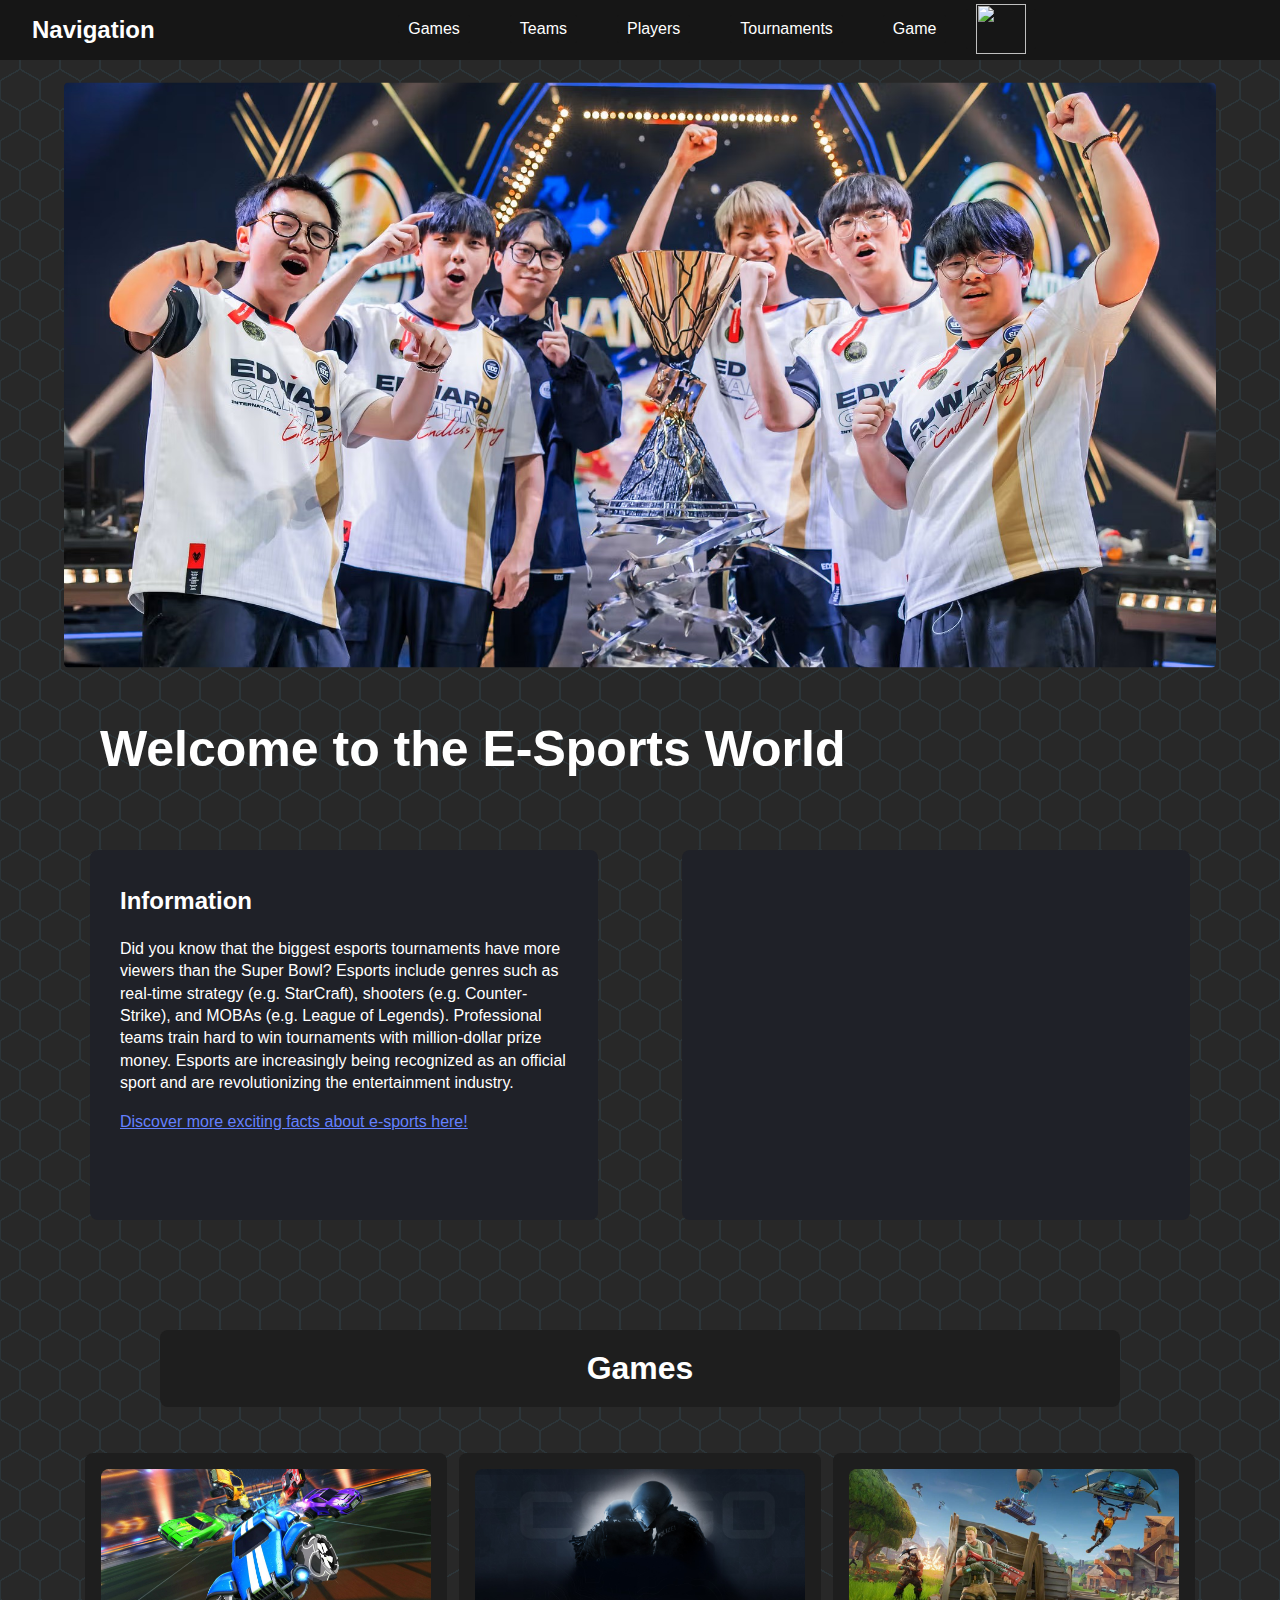
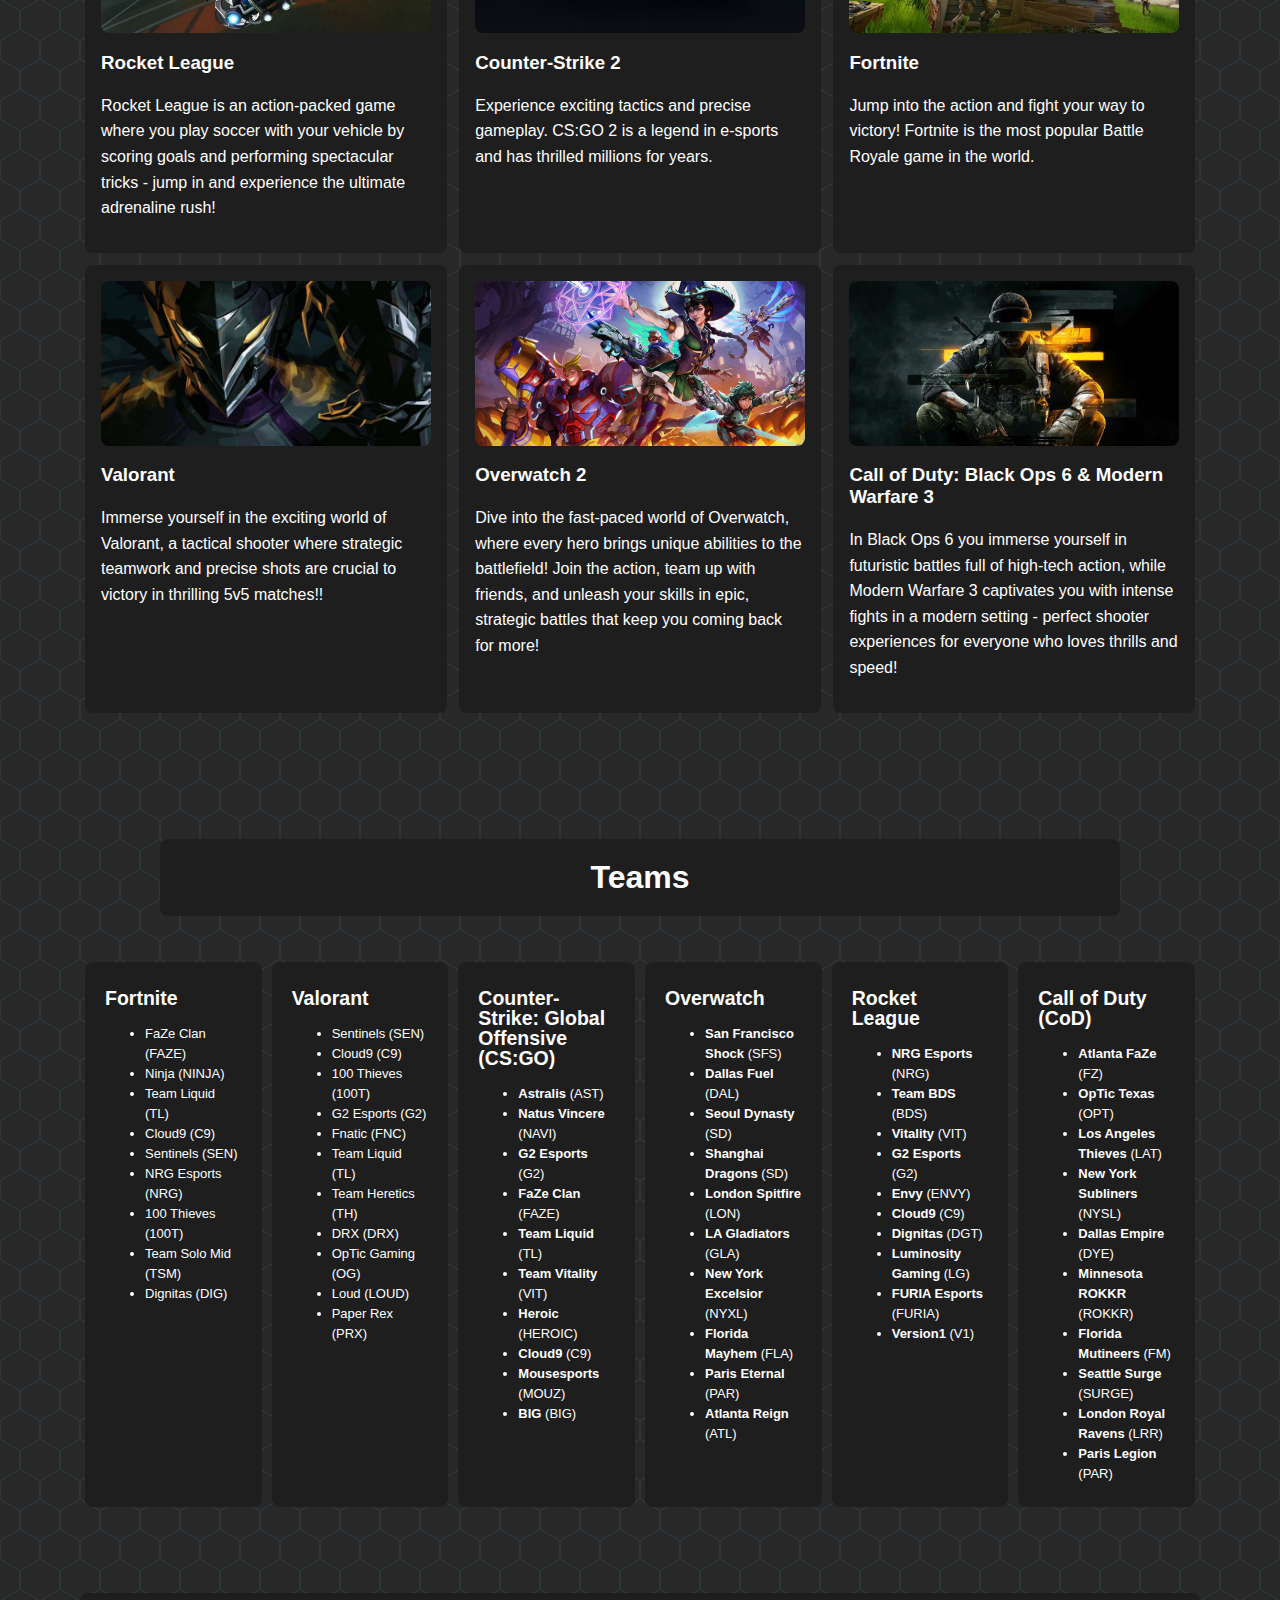
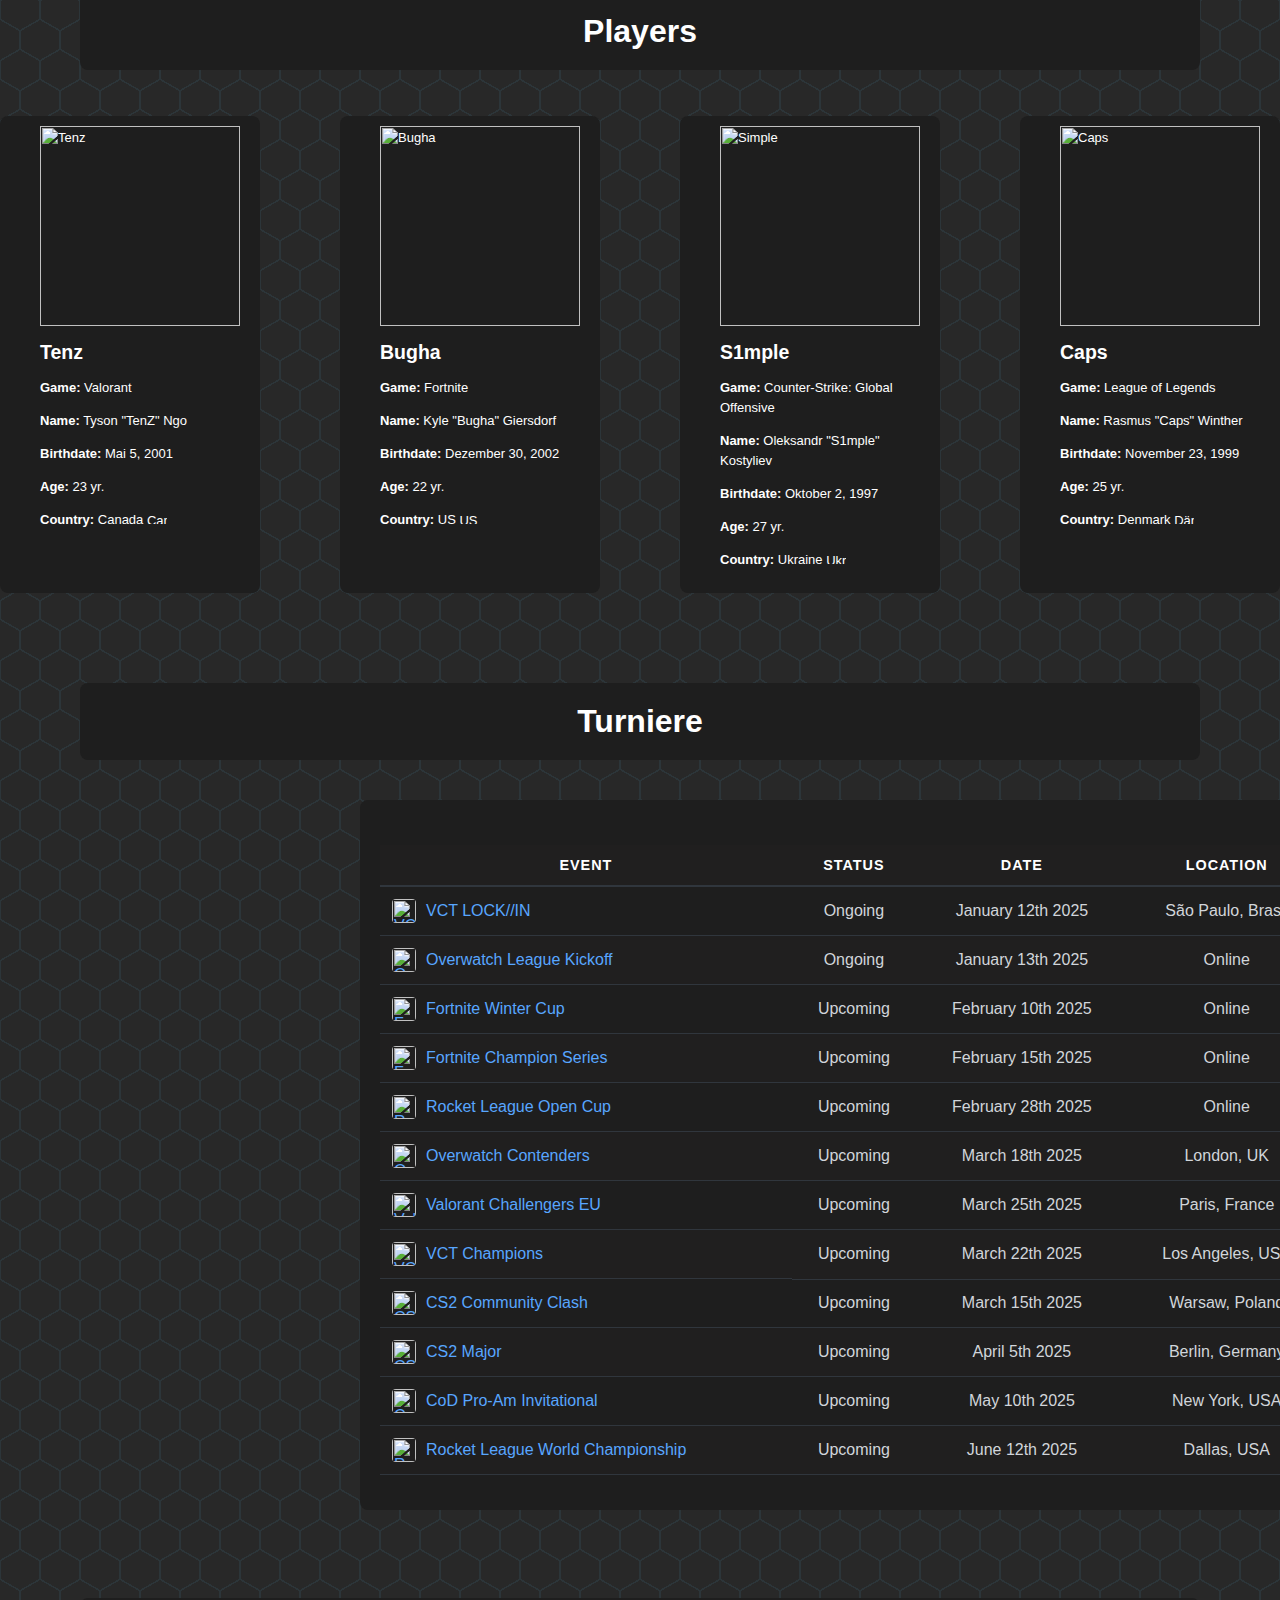
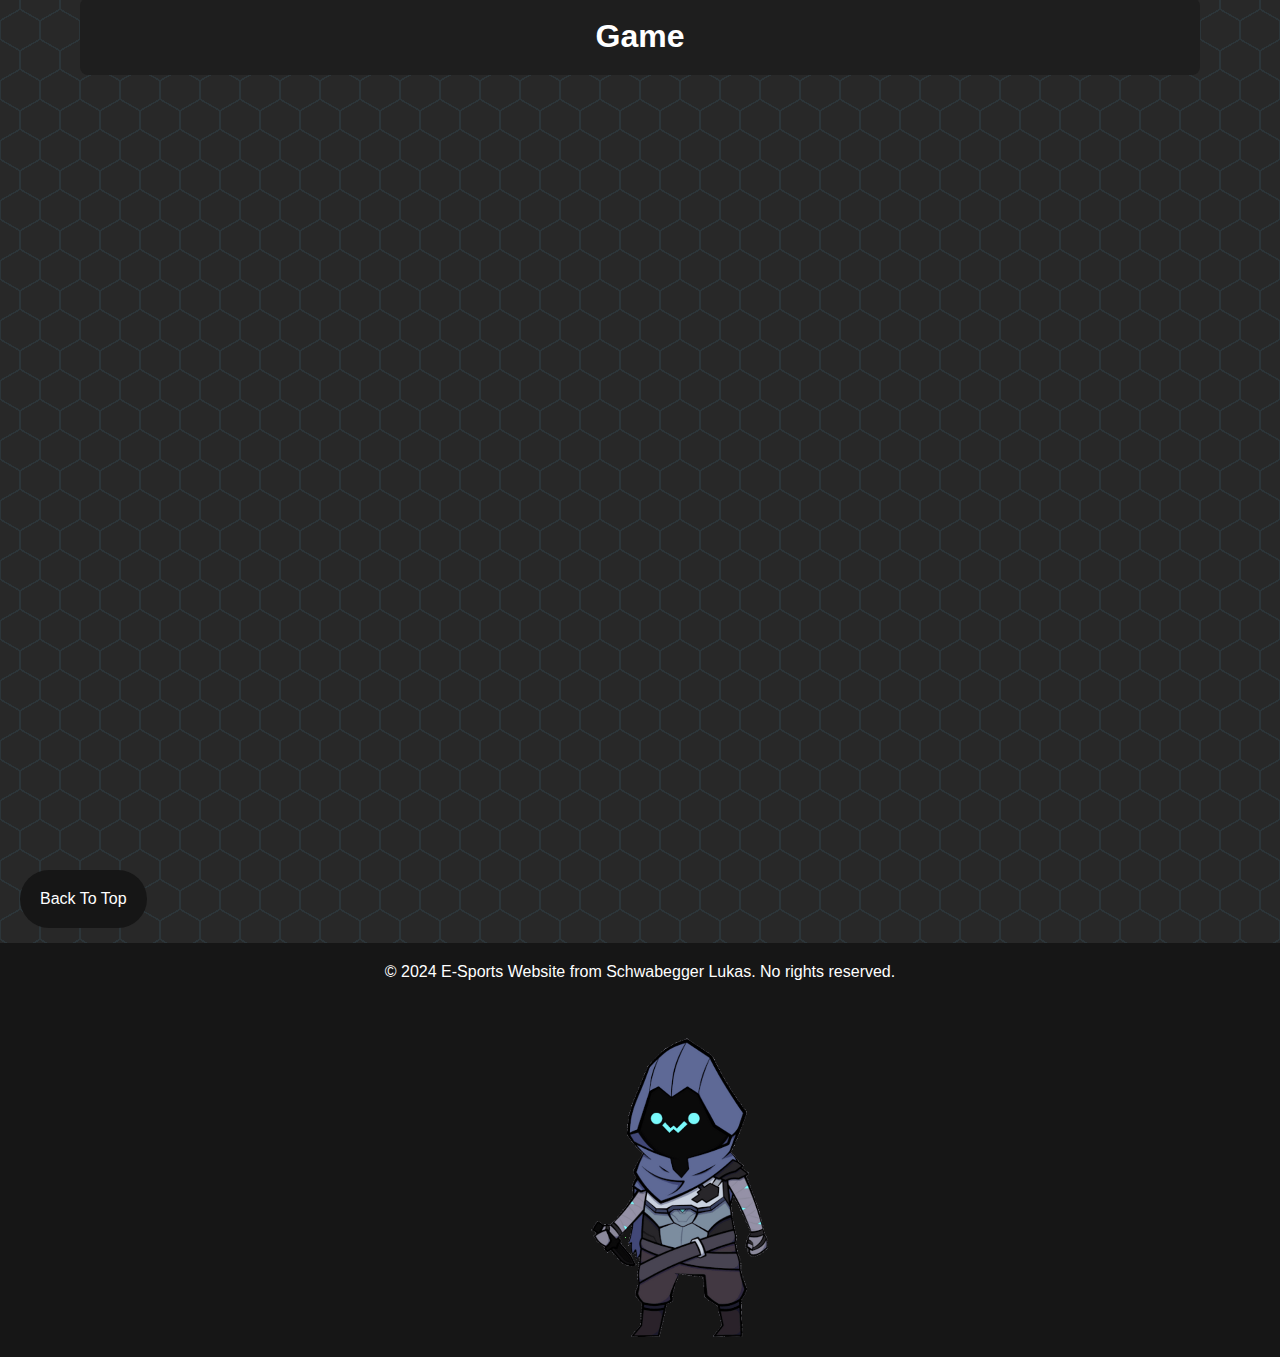
==== commit c6db116e: "minor change" ====
--- a/english.html
+++ b/english.html
@@ -29,8 +29,6 @@
             <div>
                 <section>
                     <div class="carousel" data-carousel>
-                      <button class="carousel-button prev" data-carousel-button="prev"><</button>
-                      <button class="carousel-button next" data-carousel-button="next">></button>
                       <ul data-slides>
                         <li class="slide" data-active>
                           <img src="Banner1.jpg" alt="">
@@ -44,7 +42,7 @@
                       </ul>
                     </div>
                 </section>
-                <h2 class="h2headline">Welcome to the E-Sports World!</h2>
+                <h2 class="h2headline">Welcome to the E-Sports World</h2>
             </div>
             
             <div class="content" class="information">
--- a/style.css
+++ b/style.css
@@ -1,7 +1,3 @@
-*,*::after,*::before {
-    box-sizing: border-box;
-}
-
 body {
     font-family: Arial, sans-serif;
     background-color: #333;
@@ -235,14 +231,6 @@
     padding: 20px;
     margin: 0;
 }
-.invislink{
-    text-decoration: none;
-    background: transparent;
-    color: white;
-    border: none;
-    padding: 0;
-    display: inline-block;
-}
 
 .h2headline {
     font-size: 50px;
@@ -287,40 +275,6 @@
     z-index: 1;
     transition-delay: 0ms;
 }
-  
-.carousel-button {
-    position: absolute;
-    z-index: 2;
-    background: none;
-    border: none;
-    font-size: 4rem;
-    top: 50%;
-    transform: translateY(-50%);
-    color: rgba(255, 255, 255, .5);
-    cursor: pointer;
-    border-radius: .25rem;
-    padding: 0 .5rem;
-    background-color: rgba(0, 0, 0, .1);
-}
-  
-.carousel-button:hover,
-.carousel-button:focus {
-    color: white;
-    background-color: rgba(0, 0, 0, .2);
-    transform: translateY(-50%);
-}
-  
-.carousel-button:focus {
-    outline: 1px solid black;
-}
-  
-.carousel-button.prev {
-    left: 1rem;
-}
-  
-.carousel-button.next {
-    right: 1rem;
-}
 
 .section-align {
     display: flex;
